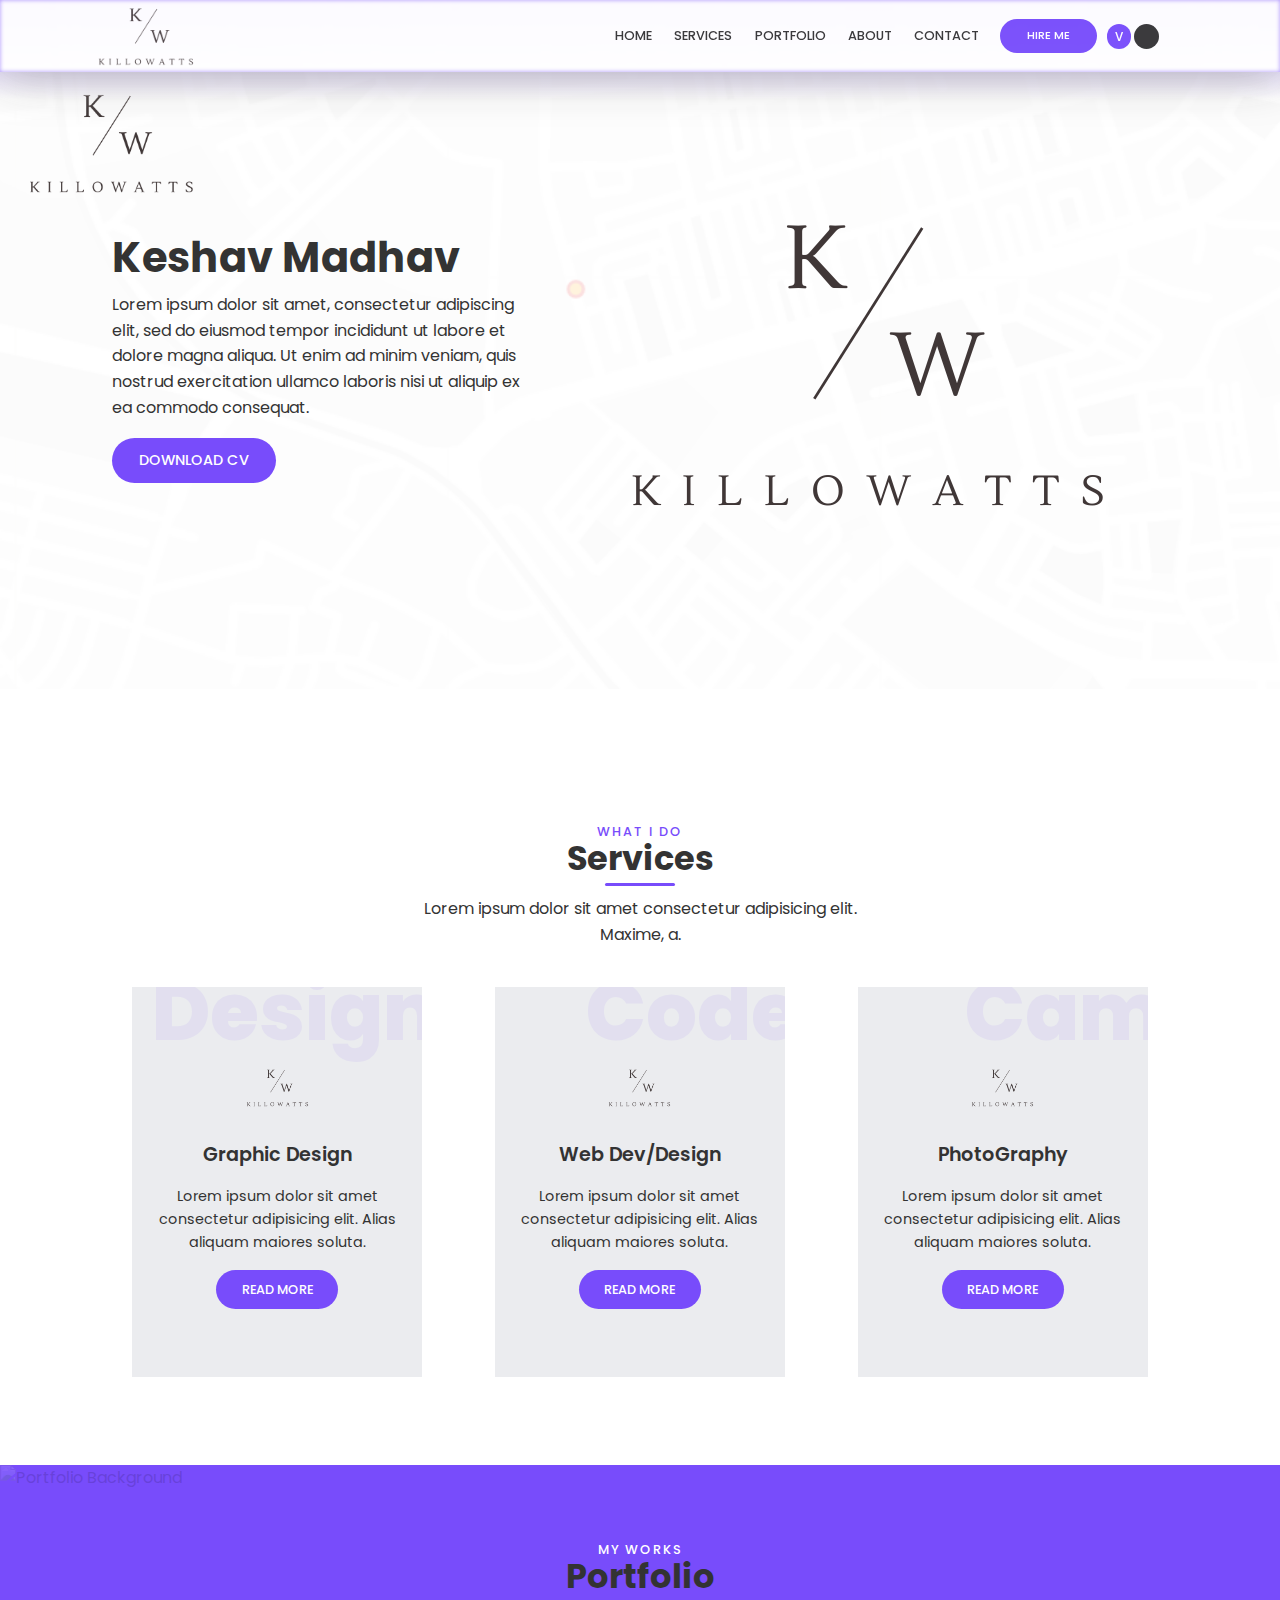
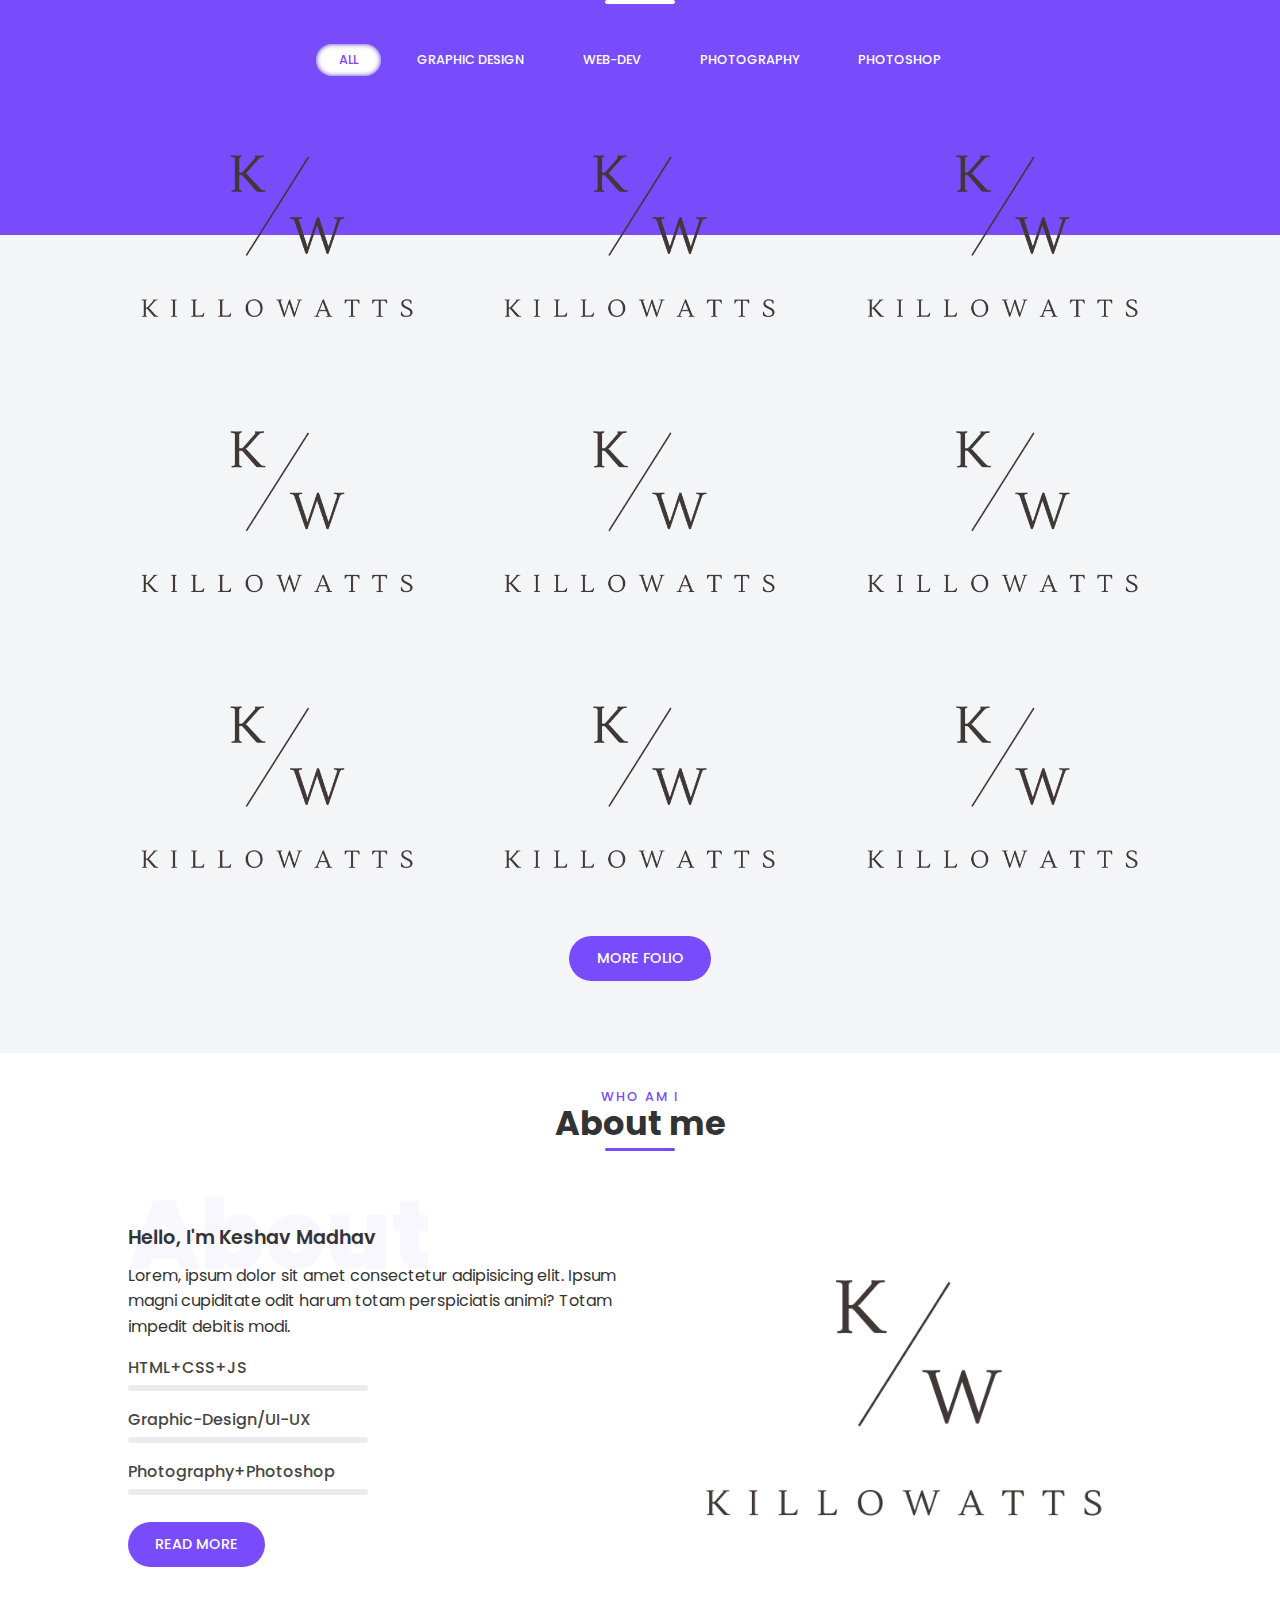
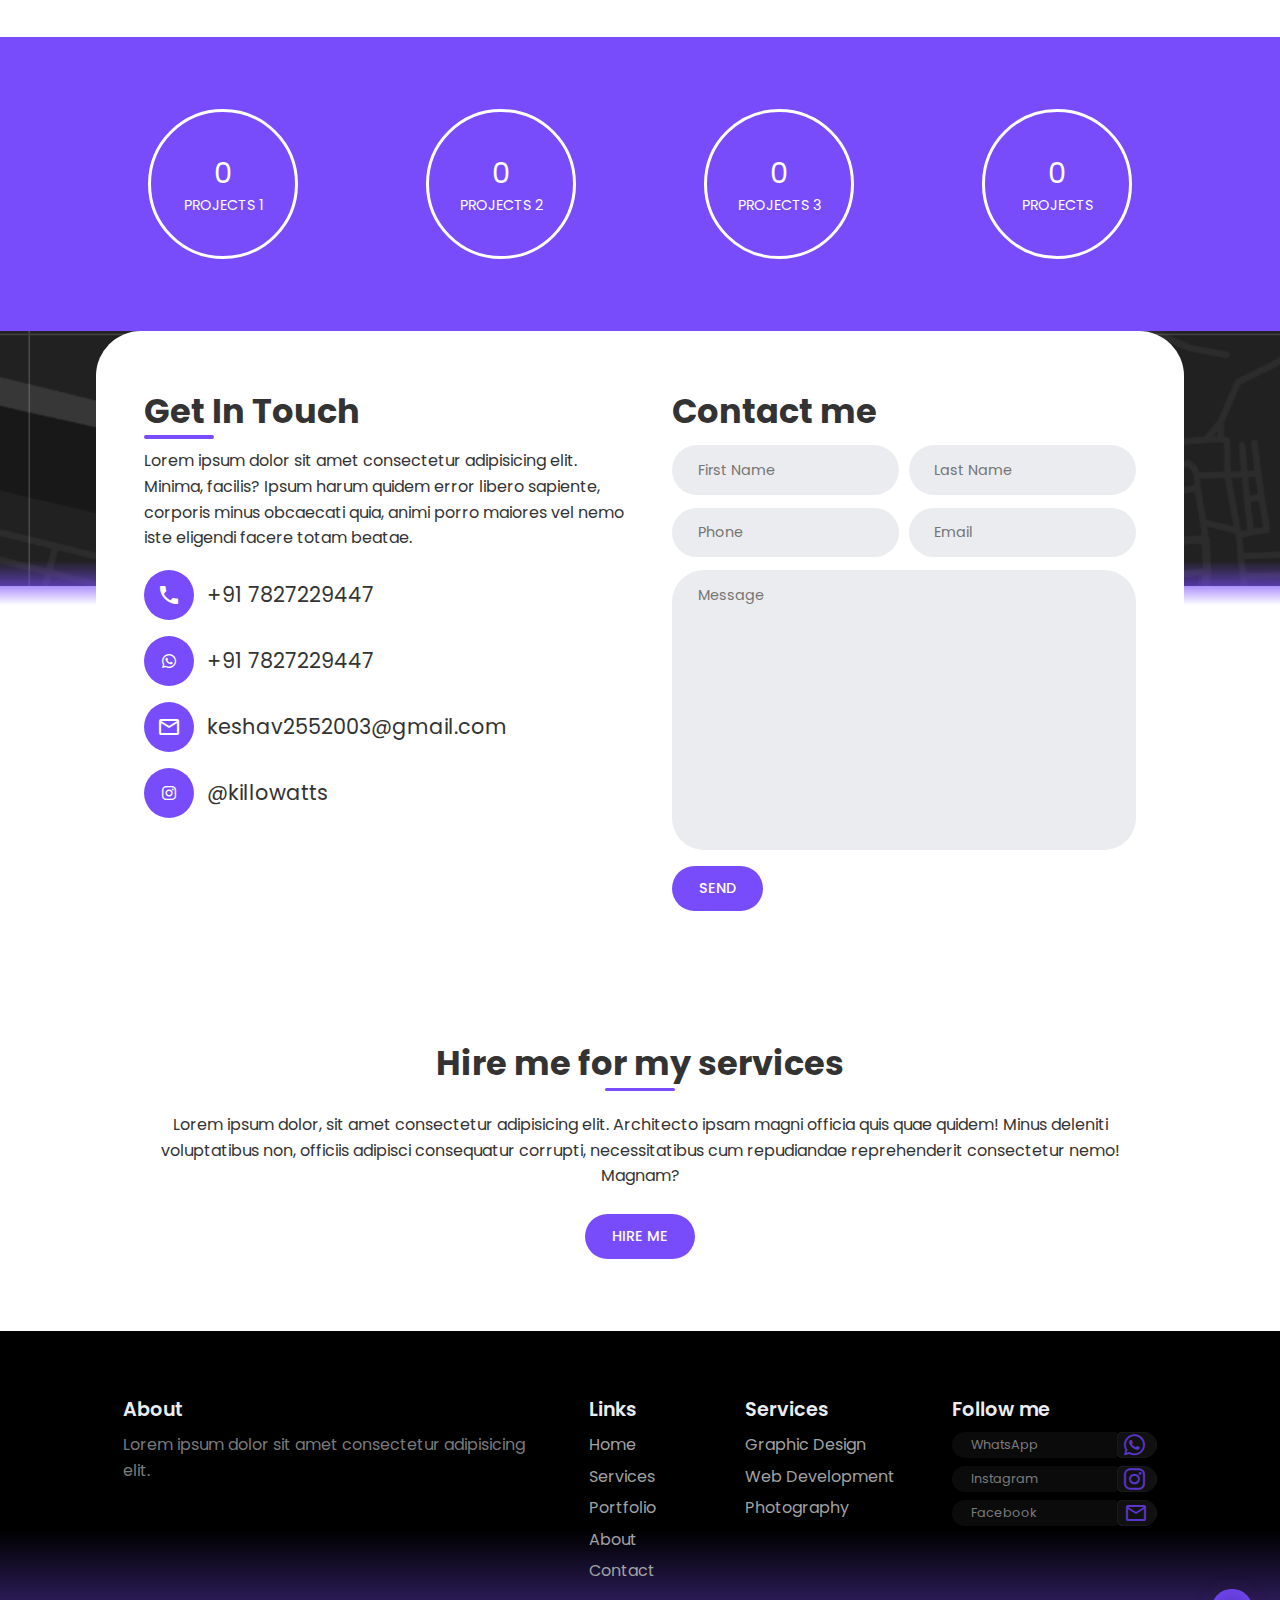
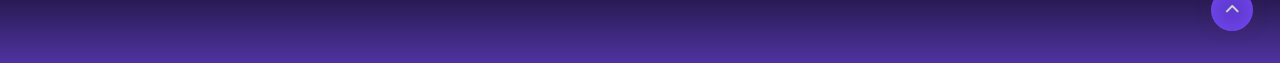
==== index.html @ f1297a1a "Initial Commit" ====
<!DOCTYPE html>
<html lang="en">

<head>
    <meta charset="UTF-8" />
    <meta name="viewport" content="width=device-width, initial-scale=1.0" />
    <title>Portfolio Website</title>
    <link rel="stylesheet" href="./CSS/style.css">
    <link rel="stylesheet" href="https://cdnjs.cloudflare.com/ajax/libs/font-awesome/6.2.0/css/all.min.css" />
    <link href="https://fonts.googleapis.com/icon?family=Material+Icons" rel="stylesheet">
</head>

<body>
    <main>

        <header>
            <nav>

                <div class="container head">
                    <div class="logo">
                        <img src="./IMG/LOGO.png" alt="Keshav Photo">
                    </div>

                    <div class="links">
                        <ul>
                            <li>
                                <a href="#Home">Home</a>
                            </li>
                            <li>
                                <a href="#Services">Services</a>
                            </li>
                            <li>
                                <a href="#Port">Portfolio</a>
                            </li>
                            <li>
                                <a href="#About">About</a>
                            </li>
                            <li>
                                <a href="#Contact">Contact</a>
                            </li>
                            <li>
                                <a href="#Hire" class="active">Hire me</a>
                            </li>
                            <li class="scrollLi">
                                <a class="active scroll">v</a>
                            </li>
                            <li class="checkLi">
                                <input type="checkbox" class="active" id="mode">
                            </li>
                        </ul>
                    </div>

                    <div class="hamburger-menu">
                        <div class="bar"></div>
                    </div>
                </div>

            </nav>
        </header>

        <section class="home" id="Home">

            <div class="overlay">
                <img src="/IMG/Map2.png" class="" alt="home Background">
            </div>

            <div class="header-content">
                <img src="./IMG/LOGO.png" alt="Initials" class="letters">
                <div class="container grid-2">
                    <div class="column-1">
                        <h1 class="header-title">Keshav Madhav</h1>
                        <p class="text">
                            Lorem ipsum dolor sit amet, consectetur adipiscing elit, sed do eiusmod tempor incididunt ut
                            labore et dolore magna aliqua. Ut enim ad minim veniam, quis nostrud exercitation ullamco
                            laboris nisi ut aliquip ex ea commodo consequat.
                        </p>
                        <a href="#" class="btn">Download CV</a>
                    </div>
                    <div class="column-2 image">
                        <img src="./IMG/LOGO.png" class="img-element">
                    </div>
                </div>
            </div>

        </section>

        <section class="services section" id="Services">
            <div class="container">

                <div class="section-header">
                    <h3 class="title" data-title="What I Do" >Services</h3>
                    <p class="text">Lorem ipsum dolor sit amet consectetur adipisicing elit. Maxime, a.</p>
                </div>

                <div class="cards">
                    <div class="card-wrap">
                        <div class="card" data-card="Design">
                            <div class="card-content">
                                <img src="./IMG/LOGO.png" alt="What i do 1" class="icon">
                                <h3 class="title-sm">Graphic Design</h3>
                                <p class="text">Lorem ipsum dolor sit amet consectetur adipisicing elit. Alias aliquam
                                    maiores soluta.</p>
                                <a href="" class="btn small">Read More</a>
                            </div>
                        </div>
                    </div>

                    <div class="card-wrap">
                        <div class="card" data-card="Code">
                            <div class="card-content">
                                <img src="./IMG/LOGO.png" alt="What i do 2" class="icon">
                                <h3 class="title-sm">Web Dev/Design</h3>
                                <p class="text">Lorem ipsum dolor sit amet consectetur adipisicing elit. Alias aliquam
                                    maiores soluta.</p>
                                <a href="" class="btn small">Read More</a>
                            </div>
                        </div>

                    </div>
                    <div class="card-wrap">
                        <div class="card" data-card="Cam">
                            <div class="card-content">
                                <img src="./IMG/LOGO.png" alt="What i do 3" class="icon">
                                <h3 class="title-sm">PhotoGraphy</h3>
                                <p class="text">Lorem ipsum dolor sit amet consectetur adipisicing elit. Alias aliquam
                                    maiores soluta.</p>
                                <a href="" class="btn small">Read More</a>
                            </div>
                        </div>
                    </div>
                </div>
            </div>
        </section>

        <section class="portfolio section" id="Port">
            <div class="background-bg">
                <div class="overlay overlay-sm">
                    <img src="" alt="Portfolio Background" class="">
                </div>
            </div>

            <div class="container">
                <div class="section-header">
                    <h3 class="title" data-title="My works">Portfolio</h3>
                </div>

                <div class="section-body">
                    <div class="filter">
                        <button class="filter-btn active" data-filter="*">All</button>
                        <button class="filter-btn" data-filter=".design">Graphic Design</button>
                        <button class="filter-btn" data-filter=".webdev">Web-Dev</button>
                        <button class="filter-btn" data-filter=".photo">Photography</button>
                        <button class="filter-btn" data-filter=".photoshop">Photoshop</button>
                    </div>

                    <div class="grid">
                        <div class="grid-item design">
                            <div class="gallery-image">
                                <img src="./IMG/LOGO.png" alt="Portfolio Image1">
                                <div class="img-overlay">
                                    <div class="plus"></div>
                                    <div class="img-description">
                                        <h3>Image1</h3>
                                        <h5>View Demo</h5>
                                    </div>
                                </div>
                            </div>
                        </div>
                        <div class="grid-item design">
                            <div class="gallery-image">
                                <img src="./IMG/LOGO.png" alt="Portfolio Image2">
                                <div class="img-overlay">
                                    <div class="plus"></div>
                                    <div class="img-description">
                                        <h3>Image2</h3>
                                        <h5>View Demo</h5>
                                    </div>
                                </div>
                            </div>
                        </div>
                        <div class="grid-item design">
                            <div class="gallery-image">
                                <img src="./IMG/LOGO.png" alt="Portfolio Image3">
                                <div class="img-overlay">
                                    <div class="plus"></div>
                                    <div class="img-description">
                                        <h3>Image3</h3>
                                        <h5>View Demo</h5>
                                    </div>
                                </div>
                            </div>
                        </div>
                        <div class="grid-item design photoshop">
                            <div class="gallery-image">
                                <img src="./IMG/LOGO.png" alt="Portfolio Image4">
                                <div class="img-overlay">
                                    <div class="plus"></div>
                                    <div class="img-description">
                                        <h3>Image4</h3>
                                        <h5>View Demo</h5>
                                    </div>
                                </div>
                            </div>
                        </div>
                        <div class="grid-item webdev">
                            <div class="gallery-image">
                                <img src="./IMG/LOGO.png" alt="Portfolio Image5">
                                <div class="img-overlay">
                                    <div class="plus"></div>
                                    <div class="img-description">
                                        <h3>Image5</h3>
                                        <h5>View Demo</h5>
                                    </div>
                                </div>
                            </div>
                        </div>
                        <div class="grid-item photo">
                            <div class="gallery-image">
                                <img src="./IMG/LOGO.png" alt="Portfolio Image6">
                                <div class="img-overlay">
                                    <div class="plus"></div>
                                    <div class="img-description">
                                        <h3>Image6</h3>
                                        <h5>View Demo</h5>
                                    </div>
                                </div>
                            </div>
                        </div>
                        <div class="grid-item photo photoshop">
                            <div class="gallery-image">
                                <img src="./IMG/LOGO.png" alt="Portfolio Image7">
                                <div class="img-overlay">
                                    <div class="plus"></div>
                                    <div class="img-description">
                                        <h3>Image7</h3>
                                        <h5>View Demo</h5>
                                    </div>
                                </div>
                            </div>
                        </div>
                        <div class="grid-item photoshop">
                            <div class="gallery-image">
                                <img src="./IMG/LOGO.png" alt="Portfolio Image8">
                                <div class="img-overlay">
                                    <div class="plus"></div>
                                    <div class="img-description">
                                        <h3>Image8</h3>
                                        <h5>View Demo</h5>
                                    </div>
                                </div>
                            </div>
                        </div>
                        <div class="grid-item photo">
                            <div class="gallery-image">
                                <img src="./IMG/LOGO.png" alt="Portfolio Image9">
                                <div class="img-overlay">
                                    <div class="plus"></div>
                                    <div class="img-description">
                                        <h3>Image9</h3>
                                        <h5>View Demo</h5>
                                    </div>
                                </div>
                            </div>
                        </div>
                    </div>
                    <div class="more-folio">
                        <a href="#" class="btn">More Folio</a>
                    </div>
                </div>
            </div>
        </section>

        <section class="about section" id="About">
            <div class="container">
                <div class="section-header">
                    <h3 class="title" data-title="Who Am I">About me</h3>
                </div>
                <div class="section-body grid-2">
                    <div class="column-1">
                        <h3 class="title-sm">Hello, I'm Keshav Madhav</h3>
                        <p class="text">
                            Lorem, ipsum dolor sit amet consectetur adipisicing elit. Ipsum magni cupiditate odit harum
                            totam perspiciatis animi? Totam impedit debitis modi.
                        </p>
                        <div class="skills">
                            <div class="skill html">
                                <h3 class="skill-title">HTML+CSS+JS</h3>
                                <div class="skill-bar">
                                    <div class="skill-progress" data-progress="73%"></div>
                                </div>
                            </div>
                            <div class="skill design">
                                <h3 class="skill-title">Graphic-Design/UI-UX</h3>
                                <div class="skill-bar">
                                    <div class="skill-progress" data-progress="48%"></div>
                                </div>
                            </div>
                            <div class="skill photo">
                                <h3 class="skill-title">Photography+Photoshop</h3>
                                <div class="skill-bar">
                                    <div class="skill-progress" data-progress="63%"></div>
                                </div>
                            </div>
                        </div>
                        <a href="#" class="btn">Read More</a>
                    </div>
                    <div class="column-2 image">
                        <img src="./IMG/LOGO.png" alt="Keshav Photo" class="">
                    </div>
                </div>
            </div>
        </section>

        <section class="records section" id="Record">
            <div class="container">
                <div class="wrap">
                    <div class="record-circle">
                        <h2 class="number" data-num="1500">0</h2>
                        <h4 class="sub-title">Projects 1</h4>
                    </div>
                </div>

                <div class="wrap">
                    <div class="record-circle">
                        <h2 class="number" data-num="100">0</h2>
                        <h4 class="sub-title">Projects 2</h4>
                    </div>
                </div>

                <div class="wrap">
                    <div class="record-circle">
                        <h2 class="number" data-num="100">0</h2>
                        <h4 class="sub-title">Projects 3</h4>
                    </div>
                </div>

                <div class="wrap">
                    <div class="record-circle">
                        <h2 class="number" data-num="100">0</h2>
                        <h4 class="sub-title">Projects </h4>
                    </div>
                </div>
            </div>
        </section>

        <section class="contact section" id="Contact">
            <div class="container">
                <div class="contact-box">
                    <div class="contact-info">
                        <h3 class="title">Get In Touch</h3>
                        <p class="text">Lorem ipsum dolor sit amet consectetur adipisicing elit. Minima, facilis? Ipsum
                            harum quidem error libero sapiente, corporis minus obcaecati quia, animi porro maiores vel
                            nemo iste eligendi facere totam beatae.</p>
                        <div class="information-wrap">

                            <div class="information">
                                <div class="contact-icon">
                                    <i class="material-icons">local_phone</i>
                                </div>
                                <p class="info-text">+91 7827229447</p>
                            </div>

                            <div class="information">
                                <div class="contact-icon">
                                    <i class="fab fa-whatsapp"></i>
                                </div>
                                <p class="info-text">+91 7827229447</p>
                            </div>

                            <div class="information">
                                <div class="contact-icon">
                                    <i class="material-icons">mail_outline</i>
                                </div>
                                <p class="info-text">keshav2552003@gmail.com</p>
                            </div>

                            <div class="information">
                                <div class="contact-icon">
                                    <i class="fab fa-instagram"></i>
                                </div>
                                <p class="info-text">@killowatts</p>
                            </div>

                        </div>
                    </div>
                    <div class="contact-form">
                        <h3 class="title">Contact me</h3>
                        <div class="row">
                            <input type="text" class="contact-input" placeholder="First Name">
                            <input type="text" class="contact-input" placeholder="Last Name">
                        </div>
                        <div class="row">
                            <input type="text" class="contact-input" placeholder="Phone">
                            <input type="email" class="contact-input" placeholder="Email">
                        </div>
                        <div class="row">
                            <textarea name="message" class="contact-input textarea" placeholder="Message"></textarea>
                        </div>
                        <a href="#" class="btn">Send</a>
                    </div>


                </div>
            </div>
        </section>

        <section class="hire section" id="Hire">
            <div class="container">
                <h3 class="title">Hire me for my services</h3>
                <p class="text">
                    Lorem ipsum dolor, sit amet consectetur adipisicing elit. Architecto ipsam magni officia quis quae
                    quidem! Minus deleniti voluptatibus non, officiis adipisci consequatur corrupti, necessitatibus cum
                    repudiandae reprehenderit consectetur nemo! Magnam?
                </p>
                <a href="#" class="btn">Hire Me</a>
            </div>
        </section>

    </main>

    <footer class="footer section">
        <div class="container">
            <div class="grid-4">
                <div class="grid-4-col footer-about">
                    <h3 class="title-sm">About</h3>
                    <p class="text">Lorem ipsum dolor sit amet consectetur adipisicing elit. </p>
                </div>

                <div class="grid-4-col footer-links">
                    <h3 class="title-sm">Links</h3>
                    <ul>
                        <li>
                            <a href="#Home">Home</a>
                        </li>
                        <li>
                            <a href="#Services">Services</a>
                        </li>
                        <li>
                            <a href="#Port">Portfolio</a>
                        </li>
                        <li>
                            <a href="#About">About</a>
                        </li>
                        <li>
                            <a href="#Contact">Contact</a>
                        </li>
                    </ul>
                </div>

                <div class="grid-4-col footer-links">
                    <h3 class="title-sm">Services</h3>
                    <ul>
                        <li>
                            <a href="#">Graphic Design</a>
                        </li>
                        <li>
                            <a href="#">Web Development</a>
                        </li>
                        <li>
                            <a href="#">Photography</a>
                        </li>
                    </ul>
                </div>

                <div class="grid-4-col footer-socials">
                    <h3 class="title-sm">Follow me</h3>
                    <div class="footer-media-wrap">
                        <a href="#" class="text footer-media">WhatsApp</a>
                        <a href="#" class="redirect">
                            <i class="fab fa-whatsapp"></i>
                        </a>
                    </div>
                    <div class="footer-media-wrap">
                        <a href="#" class="text footer-media">Instagram</a>
                        <a href="#" class="redirect">
                            <i class="fab fa-instagram"></i>
                        </a>
                    </div>
                    <div class="footer-media-wrap">
                        <a href="#" class="text footer-media">Facebook</a>
                        <a href="#" class="redirect">
                            <i class="material-icons">mail_outline</i>
                        </a>
                    </div>
                </div>

            </div>
        </div>
        
        <div class="grid-4-col back-btn-wrap">
            <a href="#" class="back-btn">
                <i class="fas fa-chevron-up"></i>
            </a>
        </div>
    </footer>

    <script src="https://cdnjs.cloudflare.com/ajax/libs/jquery/3.6.1/jquery.min.js"></script>
    <script src="./JS/isotope.pkgd.min.js"></script>
    <script src="./JS/app.js"></script>
</body>

</html>
---- CSS/style.css ----
@import url('https://fonts.googleapis.com/css2?family=Poppins:wght@100;200;300;400;500;600;700;800;900&display=swap');

body{
    --light-three:#ebecef;
    --dark-one: #333;
    --dark-two:#7a7a7a;
    --main-color: #784cfb;/*  #784cfb   #0d8076   #39FF14   #7c0fc0   #8d173e*/
    --dark-main: #5a36c6;/*  #5a36c6   #0a665e*/
    --light-one: #fff;
    --light-tw0:#f3f5f7;
    --shadow:rgba(163, 162, 163, 0.95);
    --highlight:rgba(225, 223, 223, 0.5);
    --header:rgba(243, 238, 246, 0.95);
    --Gallery:rgba(120,76,251,0.7);/*  rgba(120,76,251,0.7)   #0d80769d*/
    --underglow:rgba(120,76,251,0.62);/*rgba(120,76,251,0.62)    #0d807662*/
}

body.Dark{
    --light-three:#0b0b0b;
    --dark-one: rgb(230, 230, 230);
    --dark-two:#d3d3d3;
    --light-one: rgb(18, 18, 18);
    --light-tw0:#151719;
    --shadow:rgba(65, 65, 65, 0.95);
    --highlight:rgba(102, 102, 102, 0.5);
    --header: #151719;
}

*,
*::before,
*::after{
    margin: 0;
    padding: 0;
    box-sizing: border-box;
}

body, 
button,
input,
textarea{
    font-family: 'poppins', sans-serif;
}

body{
    background-color: var(--light-one);
}

/*scroll bar*/
::-webkit-scrollbar{
    width: 15px;
}
::-webkit-scrollbar-thumb{
    background: var(--main-color);
    border-radius: 5px;
    box-shadow: inset 0px 0px 7px var(--dark-main);
    
}
::-webkit-scrollbar-thumb:hover{
    background: var(--dark-main);
    box-shadow: inset 0px 0px 7px var(--main-color);
}
::-webkit-scrollbar-track{
    box-shadow: inset 0px 0px 5px var(--shadow);
    background:var(--light-one);
    border-left: 2px solid transparent;
    border-right:  2px solid transparent;
    background-clip: content-box;
}
::-webkit-scrollbar-track:hover{
    box-shadow: inset 0px 0px 5px var(--dark-main);
}

/*End scroll bar*/

a{
    text-decoration: none;

}

ul{
    list-style: none;

}

img{
    width: 100%;

}

.container{
    position: relative;
    z-index: 5;
    max-width: 92rem;
    margin: 0 auto ;
    padding: 0rem 6rem;
}

.stop-scrolling{
    height: 100%;
    overflow: hidden;
}

/*dark light switch*/
.checkLi{
    padding-top: 7px;
    padding-left: 3px;
}

input[type="checkbox"]{
    appearance: none;
    position: relative;
    width: 50px;
    height: 25px;
    border-radius: 50px;
    outline: none;
    background-image: url(https://i.postimg.cc/857jHw2q/Screenshot-2020-04-16-at-1-07-06-PM.png);
    background-size: cover;
    animation: color-rotate 1s;
    animation-iteration-count: infinite;
    animation-direction: alternate;
}

input[type="checkbox"]:hover{
    box-shadow:  1px 1px 30px var(--main-color);
    cursor: pointer;
}

input[type="checkbox"]::before{
    content: "";
    position: absolute;
    top: 0;
    left: 0;
    height: 25px;
    width: 25px;
    background-color: var(--dark-one);
    border-radius: 50px;
}

input[type="checkbox"]:checked:before{
    transform: translate(100%);
}

input[type="checkbox"]:checked{
    background-image: url(https://i.postimg.cc/Hn0nstVK/Screenshot-2020-04-16-at-1-07-19-PM.png);
}

/* End dark light switch*/

.grid-2{
    display: grid;
    grid-template-columns: repeat(2, 1fr);
    align-items: center;
    justify-content: center;
}

.text{
    font-size: 1.25rem;
    line-height: 1.6;
    color: var(--dark-one);
}

.column-1{
    margin-right: 1.5rem;
}

.column-2{
    margin-left: 1.5rem;
}

.image{
    position: relative;
    display: flex;
    align-items: center;
    justify-content: center;
}

header{
    width: 100%;
    background-color: var(--light-one);
    opacity: 0.95;
    overflow: hidden;
    position: fixed;
    z-index: 100;
    box-shadow: 0px 0px 50px var(--shadow);
}

header:hover{
    box-shadow: 0px 0px 4px var(--underglow) inset, 0px 0px 50px var(--shadow);;
}

nav{
    width: 100%;
    position: relative;
    z-index: 50;
}

nav .container{
    display: flex;
    justify-content: space-between;
    height: 6rem;
    align-items: center;

}

.logo{
    width: 120px;
    align-items: center;
    display: flex;
    position: relative;
}

.links ul{
    display: flex;
    border-radius: 2rem;
    justify-content: center;
    align-items: center;
}

.links a{
    display: inline-block;
    padding: 0.9rem 1.2rem;
    color: var(--dark-one);
    font-size: 1.05rem;
    text-transform: uppercase;
    font-weight: 500;
    line-height: 1;
}

.links a.active{
    background-color: var(--main-color);
    color: var(--light-one);
    border-radius: 2rem;
    font-size: 1rem;
    padding: 0.9rem 2.1rem;
    margin-left: 1rem;
}

.links a:hover{
    color: var(--main-color);
    box-shadow: 0px 70px 20px var(--main-color),0px -70px 20px var(--main-color);
    border-radius: 2rem;
    background-color: var(--light-one);
}


@keyframes color-rotate{
    from {
        filter: hue-rotate(0deg);
    }
    to{
        filter: hue-rotate(360deg);
    }
}
.links a.active:hover{
    color: var(--light-one);
    background-color: var(--main-color);
    box-shadow: 1px 1px 100px var(--dark-one) inset, 1px 1px 50px var(--main-color);
}

.links a.active.scroll{
    font-size: 12px;
    padding: 0.4rem 0.5rem;
}

.links a.active.scroll:hover{
    cursor: pointer;
    box-shadow: 0px 0px 100px var(--dark-one) inset, 0px 0px 10px var(--main-color);
}

.hamburger-menu{
    width: 2.7rem;
    height: 3rem;
    z-index: 100;
    position: relative;
    display: none;
    align-items: center;
    justify-content: flex-end;
}

.hamburger-menu .bar{
    position: relative;
    width: 1.5rem;
    height: 3px;
    border-radius: 3px;
    background-color: var(--dark-one);
    transition: 1s;
}

.bar::before,
.bar::after{
    content: "";
    position: absolute;
    width: 1.5rem;
    height: 3px;
    border-radius: 3px;
    background-color: var(--dark-one);
    transition: 0.7s;
}

.bar::before{
    transform: translateY(-9px);
}

.bar::after{
    transform: translateY(9px);
}

nav.open .hamburger-menu .bar{
    background-color: transparent;
    transform: rotate(360deg);
}

nav.open .hamburger-menu .bar:before{
    transform: translateY(0) rotate(45deg);
    background-color: var(--dark-two);
}

nav.open .hamburger-menu .bar:after{
    transform: translateY(0) rotate(-45deg);
    background-color: var(--dark-two);
}

nav.open .links{
    transform: translateX(0);
}

.header-content .container.grid-2{
    grid-template-columns: 2.5fr 3.5fr;
    min-height: calc(100vh-6rem);
    padding-bottom: 2.5rem;
    padding: 7rem ;
    text-align: left;
}
.header-content{
    background-image: linear-gradient(var(--underglow), var(--light-one) 14%)
}

.header-title{
    font-size: 3.8rem;
    line-height: 0.8;
    color: var(--dark-one);

}

.header-content .text{
    margin: 2.15rem 0;
}

.btn{
    display: inline-block;
    padding: 0.85rem 2rem;
    background-color: var(--main-color);
    color: var(--light-one);
    border-radius: 2rem;
    font-size: 1.05rem;
    text-transform: uppercase;
    font-weight: 500;
    transition: 0.3s;
}

.btn:hover{
    background-color: var(--main-color);
    box-shadow: 0px 0px 100px var(--dark-main) inset, 0px 0px 10px var(--main-color);
}

.section{
    padding: 7rem 0;
    overflow: hidden;
}

.services.section{
    padding-top: 0;
}

.section-header{
    text-align: center;
    margin-bottom: 1.5rem;

}

.title{
    position: relative;
    display: inline-block;
    padding-bottom:1rem ;
    line-height: 1;
    font-size: 2.8rem;
    margin-bottom: 0.6rem;
    color: var(--dark-one);
}

.title:before{
    content: attr(data-title);
    display: block;
    margin: 0.4rem;
    color: var(--main-color);
    font-size: 1.15rem;
    font-weight: 500;
    text-transform: uppercase;
    letter-spacing: 3px;
}

.title:after{
    content: "";
    position: absolute;
    width: 90px;
    height: 5px;
    border-radius: 5px;
    background-color: var(--main-color);
    bottom: 0;
    left: 50%;
    transform: translateX(-50%);
}

.section-header .text{
    max-width: 600px;
    margin: 0 auto;
}

.title-sm{
    color: var(--dark-one);
    font-weight: 600;
    font-size: 1.6rem;
}

.btn.small{
    padding: 0.7rem 1.8rem;
    font-size: 1rem;
}

/*header*/

.header-content .image .img-element{
    max-width: 750px;
}

.overlay{
    position: absolute;
    width: 100%;
    height: 100%;
    overflow: hidden;
    top: 0;
    left:0;
}

.letters{
    position: absolute;
    width: 13.5%;
    top: 3.5rem;
    left: 25px;
    opacity: 1;
}

.overlay{
    width: 100%;
    opacity: 0.13;
    position: absolute;
}

html{
    scroll-behavior: smooth;
}

/*Services*/

.services.section{
    padding-top: 7rem;
}

.cards{
    display: flex;
    justify-content: space-around;
    flex-wrap: wrap;
    width: 100%;
}

.card-wrap{
    margin: 1.7rem 0.8rem;
}

.card{
    position: relative;
    width: 100%;
    max-width: 390px;
    min-height: 520px;
    background-color: var(--light-three);
    display: flex;
    align-items: center;
    justify-content: center;
    text-align: center;
    padding: 3rem 2rem;
    overflow: hidden;
    transition: 0.3s;
}

.card:before{
    content: attr(data-card);
    position: absolute;
    top: -15px;
    right: -15px;
    font-size: 6rem;
    font-weight: 800;
    line-height: 1;
    color: var(--main-color);
    opacity: 0.075;
}

.card:after{
    content: "";
    position: absolute;
    width: 100%;
    height: 0px;
    bottom: 0;
    left: 0;
    background-color: var(--main-color);
    transition: 0.3s;
}

.card-wrap:hover .card{
    transform: translateY(-15px);
    box-shadow: 0 12px 10px -4px var(--shadow);
}

.card-wrap:hover .card:after{
height: 8PX;
}

.icon{
    width: 90px;
    margin-bottom: 1.7rem;
}


.card.title-sm{
    line-height: 0.8;
}

.card.text{
    font-size: 1.15rem;
    margin: 1.8rem 0;
}

/*Portfolio*/

.portfolio{
    position: relative;
    width: 100%;
    background-color: var(--light-tw0);
}

.background-bg{
    position: absolute;
    width: 100%;
    height: 520px;
    top: 0;
    left: 0;
    background-color: var(--main-color);
}

.portfolio .title{
    color: var(--dark-one);
}
.portfolio .title:before{
    color: var(--light-one);
}

.portfolio .title:after{
    background-color: var(--light-one);
}

.filter{
    width: 100%;
    display: flex;
    align-items: center;
    justify-content: center;
    flex-wrap: wrap;
    
}

.filter-btn{
    border: none;
    outline: none;
    background-color: transparent;
    margin: 0.45rem 0.4rem;
    padding: 0.85rem 1.8rem;
    color: var(--light-one);
    text-transform: uppercase;
    font-weight: 500;
    font-size: 1.1rem;
    cursor: pointer;
    line-height: 1;
    border-radius: 2rem;
    transition: 0.3s
}

.filter-btn:not(.active):hover{
    background: radial-gradient(var(--dark-main),var(--main-color));
}


.filter-btn.active{
    background-color: var(--light-one);
    color: var(--main-color);
    box-shadow: 0px 0px 5px var(--dark-main) inset;
}

.grid{
    width: 100%;
    margin: 1.5rem 0;
}

.grid-item{
    width: 33.33%;
    padding: 1rem 1.2rem;
    display: flex;
    justify-content: center;
}


.gallery-image{
    position: relative;
    overflow: hidden;
    border-radius: 16px;
    height: 330px;
    width: 100%;
    cursor: pointer;
}

.gallery-image img{
    position: absolute;
    height: 115%;
    width: initial;
    top: 50%;
    left: 50%;
    transform: translate(-50%, -50%);
    transform-origin: center;
    transition: 0.5s;
}

.gallery-image .img-overlay{
    position: absolute;
    width: 100%;
    height: 100%;
    top: 0;
    left: 0;
    z-index: 2;
    color: var(--light-one);
    background-color: var(--Gallery);
    display: flex;
    flex-direction: column;
    align-items: center;
    justify-content: flex-end;
    padding: 2rem 3.2rem;
    opacity: 0;
    transition: 0.5s;
}



.img-overlay.plus{
    position: relative;
    margin: auto 0;
}

.plus:before,
.plus:after{
    content: "";
    position: absolute;
    width: 4.5rem;
    height: 3px;
    top: 50%;
    left: 50%;
    transform: translate(-50%,-50%);
    background-color: var(--light-one);
    border-radius: 3px;
}

.plus:after{
    transform: translate(-50%,-50%) rotate(-90deg);
}

img-description{
    width: 100%;
}

.img-overlay h3{
    font-weight: 600;
    text-transform: uppercase;
    font-size: 1.5rem;
}

.img-overlay h5{
    font-size: 1.15rem;
    font-weight: 300;
}

.gallery-image:hover .img-overlay{
    opacity: 1;
}

.gallery-image:hover img{
    transform: translate(-50%,-50%) scale(1.1);
}

.more-folio{
    display: flex;
    justify-content: center;
}

/*About*/

.about{
    overflow: hidden;

}

.about img{
    max-width: 600px;
}

.about .text{
    margin-top: 1rem;
}

.skills{
    margin: 1.5rem 0 2.5rem 0;
}

.skill{
    margin: 1rem 0;
}

.skill-title{
    color: var(--dark-one);
    opacity: 0.9;
    font-weight: 500;
    margin-bottom: 0.3rem;
}

.skill-bar {
    width: 70%;
    height: 8px;
    border-radius: 4px;
    background-color: var(--light-three);
    position: relative;
    overflow: hidden;
}

.skill-progress {
    position: absolute;
    height: 100%;
    width: 0%;
    top: 0;
    left: 0;
    background-color: var(--main-color);
    transition: 2s;
}

.about .column-1 {
    position: relative;
}

.about .column-1:before {
    content: "About";
    position: absolute;
    font-size: 8rem;
    font-weight: 800;
    color: var(--main-color);
    opacity: 0.04;
    top: 20px;
    left: 0;
    line-height: 0;
}

.about.section{
    padding: 2rem;
}
/*record*/

.records{
    position: relative;
    background-color: var(--main-color);
    padding: 5.2rem 0;
}

@keyframes leftIn {
    50% {background: var(--main-color); left: 0px; top: 0px;}
    100% {background: var(--main-color); left: -1600px; top: 0px;}
}

@keyframes rightIn {
    50% {background: var(--main-color); left: 0px; top: 0px;}
    100% {background: var(--main-color); left: 1600px; top: 0px;}
}

.records .container{
    display: grid;
    grid-template-columns: repeat(4,1fr);
    align-items: center;
    justify-content: center;
    text-align: center;
    grid-row: 2rem;
    grid-column-gap: 1.5rem;
}

.records .container {
    animation: leftIn 5s 1;
    animation-direction: reverse;
}

.record-circle{
    width: 180px;
    height: 180px;
    border-radius: 50%;
    margin: 0 auto;
    border: 4px solid var(--light-one);
    display: flex;
    flex-direction: column;
    justify-content: center;
    color: var(--light-one);
}

.record-circle:hover{
    background-color: var(--light-one);
    color: var(--dark-one);
    box-shadow: 0 0 0 15px rgb(255,255,255,0.5);
}

.number{
    font-weight: 400;
    font-size: 2.35rem;
}

.sub-title{
    font-weight: 400;
    font-size: 1.12rem;
    text-transform: uppercase;
}

/*Contact*/

.contact{
    position: relative;
    width: 100%;
    padding: 13.5rem 0 8.5rem;
}

.contact:before, .contact:after{
    content: "";
    position: absolute;
    width: 100%;
    z-index: -1;
    left: 0;
}

.contact:before{
    top: 0;
    height: 40%;
    background: url("/IMG/map4.png") center center/cover;
    background-image: linear-gradient(rgba(255, 255, 255, 0)90%, var(--underglow)),url("/IMG/map4.png");
}

.contact:after{
    top: 40%;
    height: 60%;
    background-image: linear-gradient(var(--underglow),rgba(255, 255, 255, 0)5%),url("/IMG/map2.png");
}

.contact-box{
    width: 100%;
    background-color: var(--light-one);
    border-radius: 45px;
    padding: 5.5rem 4.5rem;
    display: grid;
    grid-template-columns: repeat(2,1fr);

}

.contact-info{
    padding-right: 2rem;
} 

.contact-form{
    padding-left: 2rem;
}

.contact-info .title:after{
    left: 0;
    transform: initial
}

.information-wrap{
    margin-top: 2rem;
}

.information{
    display: flex;
    align-items: center;
}

.information:not(:last-child){
    margin-bottom: 1rem;
}

.contact-icon{
    min-width: 67px;
    height: 67px;
    display: inline-block;
    border-radius: 50%;
    background-color: var(--main-color);
    color: var(--light-one);
    text-align: center;
    font-size: 2rem;
    margin-right: 1rem;
}

.contact-icon i{
    line-height: 67px;
}

.info-text{
    font-size: 1.3rem;
    display: inline-block;
    color: var(--dark-one);
}

.information:hover .contact-icon{
    box-shadow: 0px 0px 2px var(--dark-main);
}

.contact-form .title:after{
    display: none;
}

.contact-form .title{
    margin:0;
}

.contact-form .row{
    width: 100%;
    display: grid;
    grid-template-columns: repeat(auto-fit,minmax(130px,1fr));
    grid-column-gap: 0.6rem;
}

.contact-input{
    padding: 1.2rem 2.1rem;
    margin: 0.6rem 0;
    border: none;
    outline: none;
    background: var(--light-three);
    border-radius: 4rem;
    font-weight: 600;
    font-size: 1.25rem;
    transition: 0.3s;
}

.contact-input::placeholder{
    font-weight: 400;
}

.contact-input.textarea{
    resize: none;
    min-height: 280px;
    border-radius: 2rem;
}

.contact-input:hover{
    box-shadow: 0px 0px 100px var(--highlight) inset, 0px 0px 0px 2px var(--highlight);
}

.contact-input:focus{
    box-shadow: 0px 0px 100px var(--shadow) inset;
}

.contact-form .btn{
    margin-top: 0.6rem;

}
/*End Contact*/


/*Hire me*/
.hire{
    padding: 12rem 0;
}

.hire .container{
    text-align: center;
}

.hire .title{
    margin-bottom: 1.3rem;
}

.hire .text{
    max-width: 1000px;
    margin: 0 auto 1.6rem auto;
}


/*End Hire me*/

/* Footer */

footer{
    background-image: linear-gradient(black 60%,var(--underglow));
    background-color: #0b0b0b;
    padding: 6rem 0;
}

.footer.section {
    padding-top: 4rem;
    padding-bottom: 2rem;
}

.footer .grid-4{
    display: grid;
    grid-template-columns: 4.5fr 1.5fr 2fr 2.5fr;
}

.grid-4-col{
    padding: 0 1.7rem;
}

.footer .title-sm{
    color: #ebecef;
    margin-bottom: 0.9rem;
}

.footer .text{
    color: #7a7a7a;
}

.footer-links a{
    color: #a2a2a2;
    font-size: 1.25rem;
    display: inline-block;
    margin-bottom: 0.4rem;
    transition: 0.3s;

}

.footer-links a:hover{
    color: var(--main-color);
}

.footer-media-wrap{
    display: grid;
    grid-template-columns: auto 40px ;
    width: 100%;
    height: 30px;
    border-radius: 15px;
    overflow: hidden;
    margin-top: 0.4rem;
}

.footer-media{
    display: flex;
    align-items: center;
    padding-left: 10px;
    padding-right: 20px;
    background-color:#0b0b0b;
}

.footer-media:hover{
    color: var(--main-color);
}

.redirect{
    color: var(--dark-main);
    background-color: #121111;
    border-radius: 5px;
    display: flex;
    align-items: center;
    padding-left: 7px;
    font-size: 1.5rem;
    transition: 0.3s;
    box-shadow: 0px 0px 2px var(--dark-one) inset;
}

.redirect:hover{
    background-color: #0b0b0b;
}

.redirect:focus{
    box-shadow: 0px 0px 5px var(--dark-one) inset;
}

.back-btn-wrap{
    position: relative;
    display: flex;
    align-items:flex-end;
    justify-content: flex-end;
}

.back-btn{
    display: flex;
    align-items:center;
    justify-content: center;
    color: #d3d3d3;
    width: 55px;
    height: 55px;
    background-color: var(--dark-main);
    border-radius: 50%;
    font-size: 1.2rem;
    box-shadow: 0px 0px 20px rgba(72, 47, 47, 0.15), 0px 0px 25px var(--main-color) inset;
    transition: 0.3s;
    position: relative;
    z-index: 2;
}

.back-btn:hover{
    background-color: var(--main-color);
}

.back-btn-wrap::before{
    content: "";
    position: absolute;
    width: 60px;
    height: 60px;
    background-color: #fff;
    z-index: 1;
    top: 50%;
    transform: translate(4%,-50%) scale(0.7);
    border-radius: 50%;
    opacity: 0.08;
    animation: Scale 1.2s ease-out infinite 1s;
}

@keyframes Scale {
    0%{
        transform: translate(4%,-50%) scale(1);
        opacity: 0.15;
    }
    100%{
        transform: translate(4%,-50%) scale(1.6);
        opacity: 0;
    }
}
/* End Footer */


@media (max-width:1280px){
    .text{
        font-size:1rem;
    }

    .title{
        font-size: 2.1rem;
        padding-bottom: 0.65rem;
    }

    .title:before{
        margin-bottom: 0.2rem;
        font-size: 0.8rem;
        letter-spacing: 2px;
    }

    .title:after{
        height: 3.5px;
        width: 70px;
    }

    .title-sm{
        font-size: 1.2rem;
    }

    .btn{
        padding: 0.75rem 1.7rem;
        font-size: 0.9rem;
    }
    .btn.small{
        padding: 0.65rem 1.6rem;
        font-size: 0.8rem;
    }

    .section-header .text{
        max-width: 500px;
    }
    
    .section{
        padding: 4.5rem 0;
    }

    .column-1{
        margin-right: 1rem;
    }
    .column-2{
        margin-left: 1rem;
    }

    .header-content .image .img-element{
        max-width: 500px;
    }

    nav .container{
        height: 4.5rem;
    }

    .header-content .container.grid-2{
        min-height: calc(100vh-4.5rem);
        padding-bottom: 6rem;
    }

    .logo{
        min-width: 75px;
        padding-right: 20px;
    }

    .links a{
        font-size: 0.8rem;
        padding: 0.65rem 0.7rem;
    }

    .links a.active{
        font-size: 0.7rem;
        padding: 0.7rem 1.7rem;
        margin-left: 0.6rem;
    }

    .links a:hover{
        box-shadow: 0px 57px 20px var(--main-color),0px -57px 20px var(--main-color);
    }

    .header-title{
        font-size: 2.6rem;
    }

    .header-content .text{
        margin: 1.1rem 0;
    }

    .card{
        min-height: 390px;
        max-width: 290px;
        padding: 2.2rem 1.5rem;
    }

    .icon{
        width:65px;
        margin-bottom: 0.8rem;
    }

    .card .text{
        font-size: 0.9rem;
        margin: 1rem 0;
    }

    .card:before{
        font-size: 5rem;
    }

    .card-wrap{
        margin: 1rem 0.6rem;
    }

    .grid{
        margin: 0.8rem 0;
    }

    .grid-item{
        padding: 0.8rem;
    }

    .gallery-image{
        height: 250px;
        max-width: 325px;
    }

    .gallery-image .img-overlay{
        padding: 1.4rem 2rem;
    }

    .plus:before
    .plus:after{
        width: 2rem;
    }

    .img-overlay h3{
        font-size: 1.1rem;
    }
    .img-overlay h5{
        font-size: 0.8rem;
    }

    .background-bg{
        height: 370px;
    }

    .filter-btn{
        padding: 0.6rem 1.45rem;
        font-size: 0.8rem;
    }

    .about img{
        max-width: 420px;
    }

    .about .text{
        margin-top: 0.7rem;
    }

    .skills{
        margin: 0.9rem 0 1.7rem;
    }

    .skill-title{
        font-size: 1rem;
    }

    .skill-bar{
        height: 6px;
        width: 240px;
    }

    .about .column-1:before{
        font-size: 6rem;
        top: 13px;
    }

    .record-circle{
        width: 150px;
        height: 150px;
        border-width: 3px;
    }

    .record-circle .number{
        font-size: 1.8rem;
    }

    .record-circle .sub-title{
        font-size: 0.9rem;
    }

    .contact{
        padding: 9rem 0 6rem 0;
    }

    .contact.section{
        padding: 0rem;
    }

    .contact-info{
        padding-right: 1rem;
    }

    .contact-box{
        padding: 3.6rem 3rem;
    }

    .information-wrap{
        margin-top: 1.2rem;
    }

    .contact-icon{
        min-width: 50px;
        height: 50px;
        font-size: 1rem;
        margin-right: 0.8rem;
    }

    .contact-icon i{
        line-height: 50px;
    }

    .info-text{
        font-size: 1.05re;
    }

    .contact-input{
        font-size: 0.9rem;
        padding: 0.9rem 1.6rem;
        margin: 0.4rem 0;
    }

    .hireme{
        padding: 8rem 0;
    }

    .footer{
        padding: 4rem 0;
    }

    .footer-links a{
        font-size: 1rem;
    }

    .footer .title-sm{
        margin-bottom: 0.5rem;
    }

    .footer-media-wrap{
        height: 26px;
        margin-top: 0.5rem;
    }

    .footer-media{
        font-size: 0.8rem;
        padding: 0 1.2rem;
    }

    .back-btn-wrap{
        margin-left: 1.05rem;
    }

    .back-btn{
        width: 42px;
        height: 42px;
        font-size: .9rem
    }

    .back-btn-wrap::before{
        width: 45px;
        height: 45px;
    }
}

@media (max-width: 850px) {
    .grid-2{
        grid-template-columns: 1fr !important;
    }

    .column-1{
        margin-right: 0;
        margin-bottom: 1rem;
    }
    .column-1{
        margin-left: 0;
        margin-bottom: 1rem;
    }

    .hamburger-menu{
        display: flex;
    }

    .header-title{
        margin-top: 2rem;
        font-size: 2.3rem;
    }

    .header-content .image{
        max-width: 380px;
        margin: 0 auto;
    }

    header .column-1{
        max-width: 550px;
        margin: 0 auto;
    }

    .links{
        position: fixed;
        width: 100%;
        height: 100vh;
        top: 0;
        right: 0;
        background-color: var(--light-tw0);
        display: flex;
        flex-direction: column;
        align-items: center;
        justify-content: center;
        text-align: center;
        transform: translateX(100%);
        transition: 0.5s;
    }

    .links ul{
        flex-direction: column;
    }

    .links a{
        color: var(--dark-one);
        font-size: large;
    }

    .links a.active{
        margin-left: 0;
        margin: 0.5rem 0;
        font-size: large;
    }

    .links a:hover{
        box-shadow: 20px 0px 50px var(--main-color), 0px 0px 50px var(--main-color);
    }

    .header-content .container.grid-2{
        min-height:80vh;
    }

    .grid-item{
        width: 50%;
    }

    .gallery-image{
        height: 210px;
        max-width: 270px;
    }

    .background-bg{
        height: 340px;
    }

    .skill-bar{
        width: 80%;
    }

    .about .column-1::before{
        font-size: 5rem;
    }

    .records .container{
        grid-template-columns: repeat(2,1fr);
    }

    .container{
        padding: 2rem 2rem;
    }

    .records .wrap{
        padding-top: 2rem;
    }

    .contact-box{
        grid-template-columns: 1fr;
        padding: 3.2rem 2.7rem;
    }

    .contact-info{
        padding-right: 0;
        padding-bottom: 1rem;
    }

    .contact-form{
        padding-left: 0;
        padding-top: 1rem;
    }

    .information-wrap{
        margin-top: 0.7rem;
    }

    .information:not(:last-child){
        margin-bottom: 0.8rem;
    }

    .contact-input.textarea{
        min-height: 220px;
    }

    .contact::before{
        height: 25%;
    }

    .contact:after{
        height: 75%;
        top: 25%;
    }

    .footer .grid-4{
        grid-template-columns: repeat(2, 1fr);
        max-width: 500px;
        margin: 0 auto;
        text-align: center;
    }

    .footer-about{
        grid-column: 1/3;
        padding-bottom: 2rem;
    }

    .footer-socials{
        padding-top: 1rem;
        grid-column: 1/3;
    }

    .footer-media-wrap{
        grid-template-columns: auto 100px;
        height: 2.3rem;
    }

    .redirect{
        padding-left: 40px;
    }
}

@media (max-width:600px){
    .grid-item{
        width: 100%;
    }
}

@media (max-width:560px) {
    .container{
        padding: 0 2rem;
    }

    .title{
        font-size: 1.8rem;
    }

    .text{
        font-size: 0.92rem;
    }

    .records .container{
        grid-template-columns:  1fr;
    }

    .contact{
        padding: 8rem 0 5rem 0;
    }

}
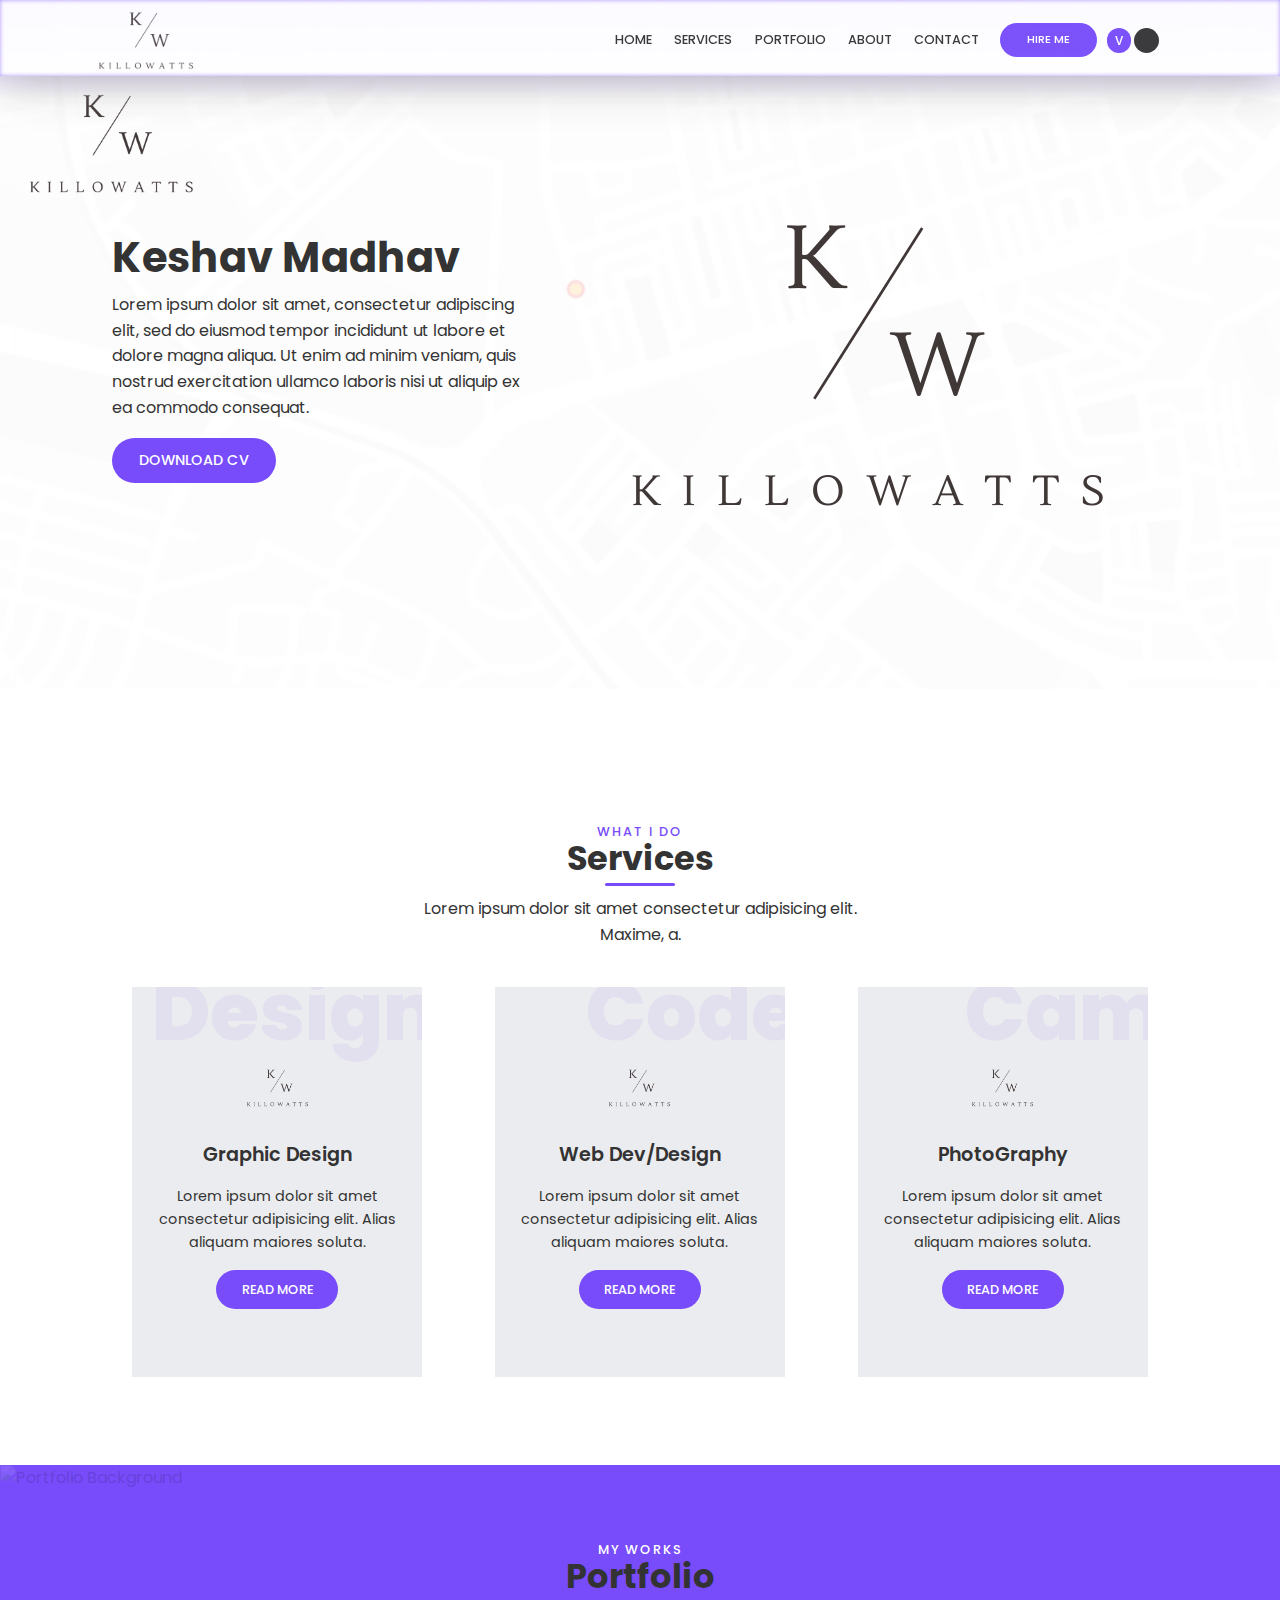
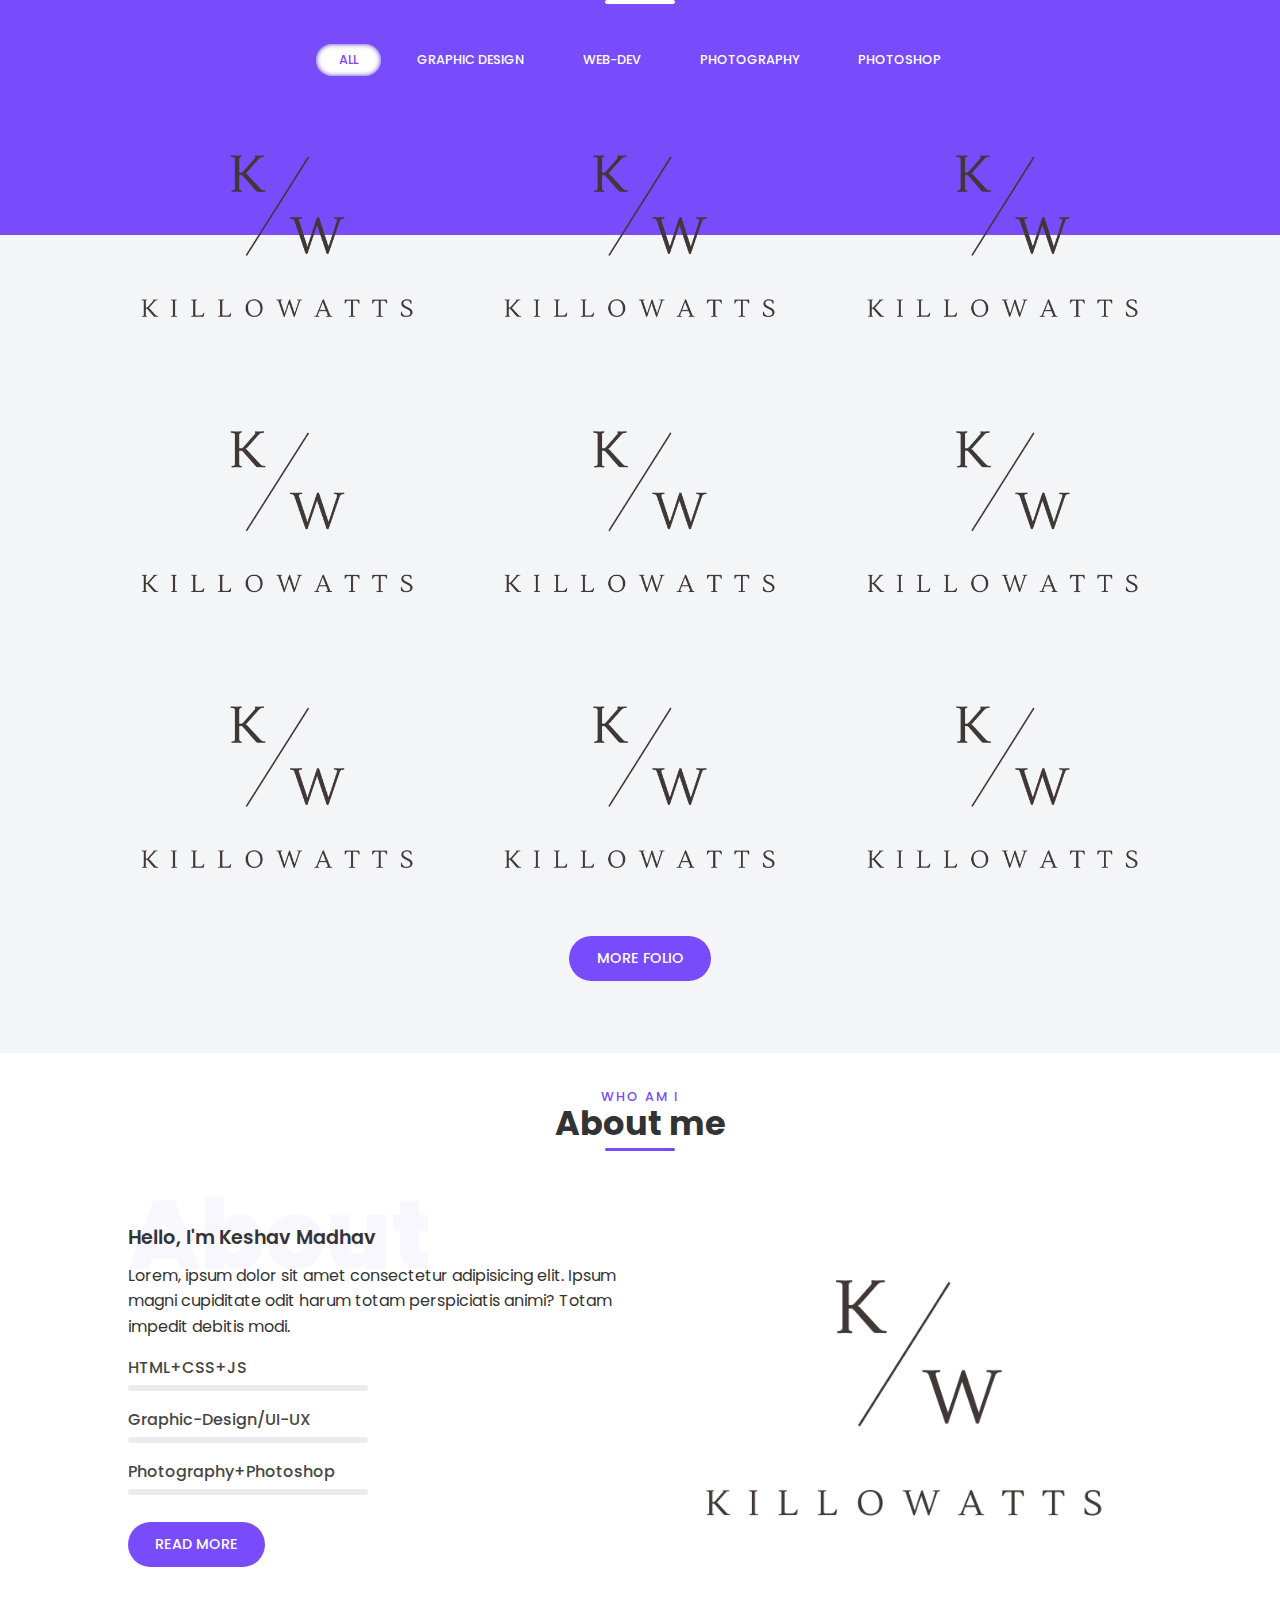
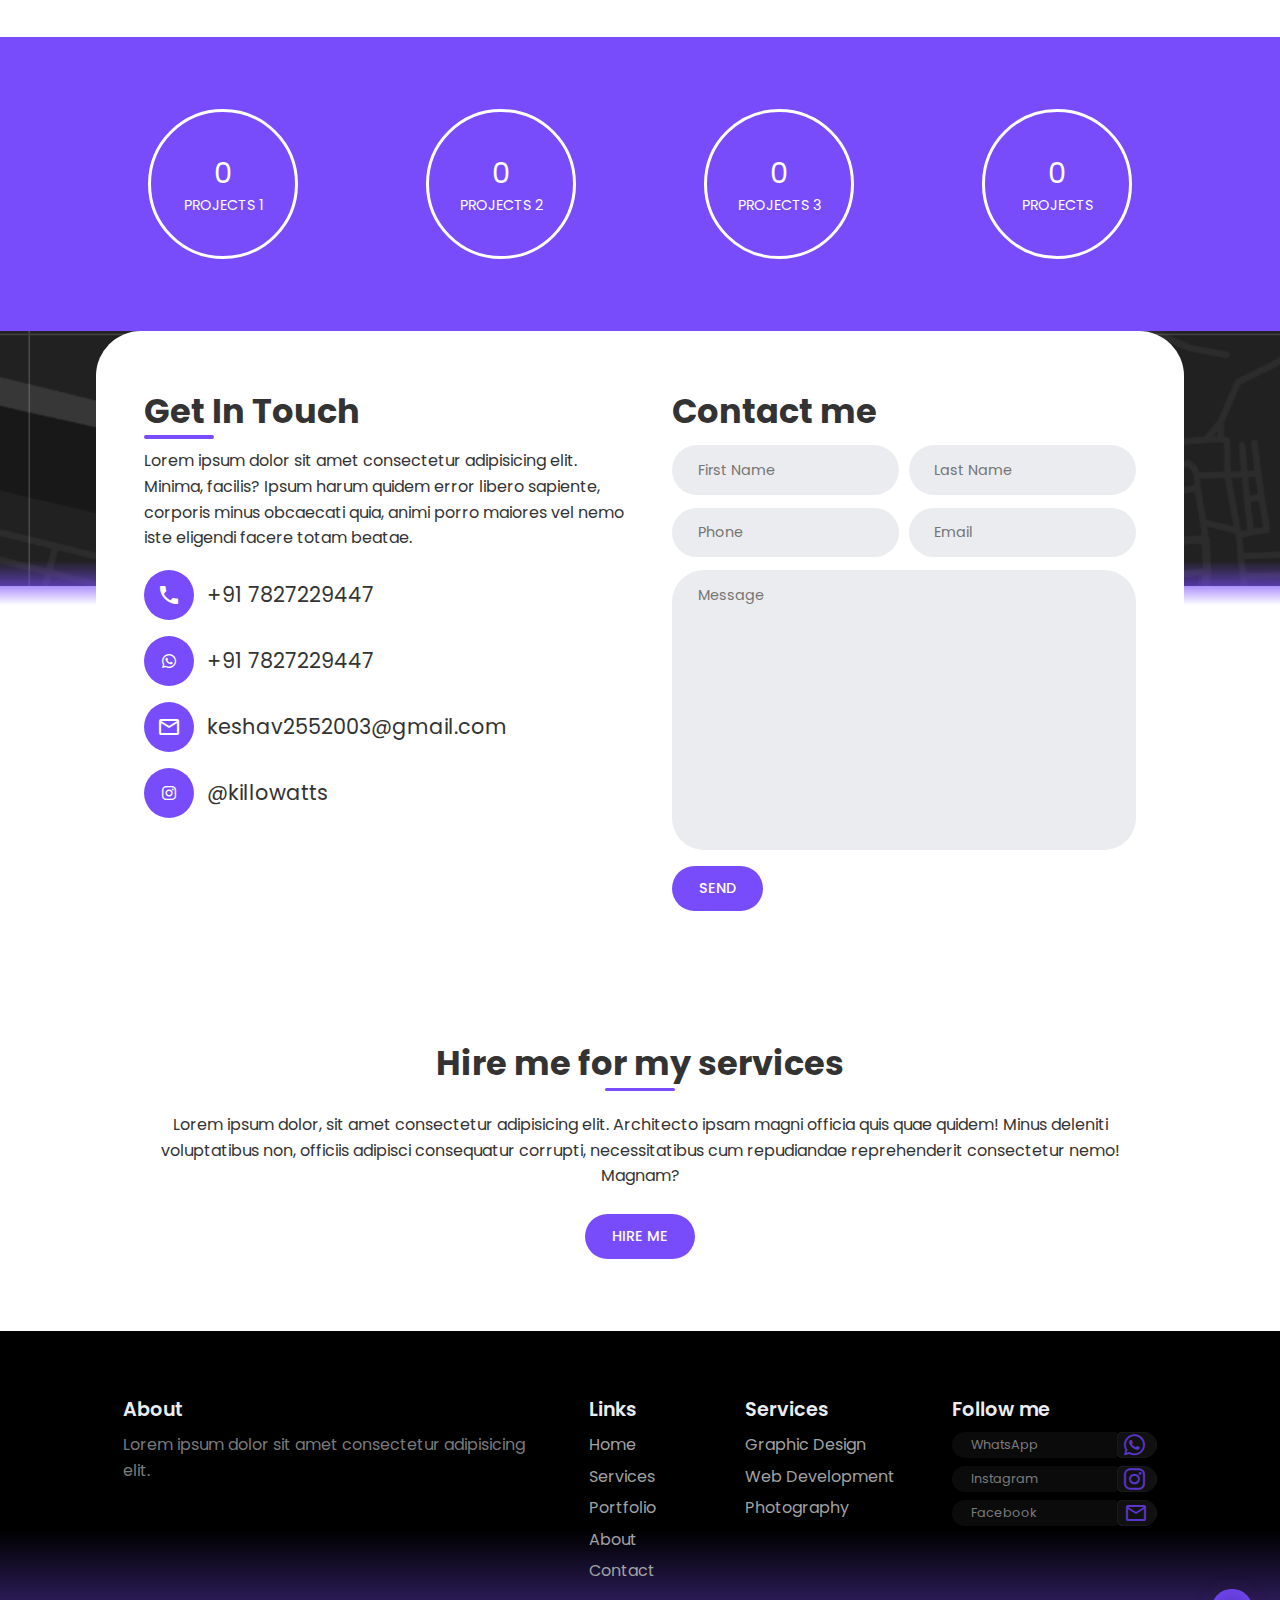
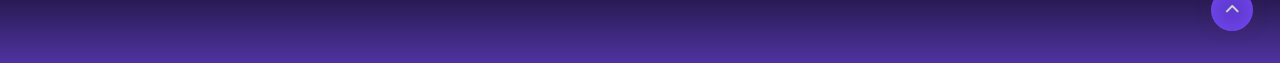
==== commit 6ce87bca: "scroll progress" ====
--- a/index.html
+++ b/index.html
@@ -15,7 +15,7 @@
 
         <header>
             <nav>
-
+                <div class="progress-bar" id="progressBar"></div>
                 <div class="container head">
                     <div class="logo">
                         <img src="./IMG/LOGO.png" alt="Keshav Photo">
--- a/CSS/style.css
+++ b/CSS/style.css
@@ -186,6 +186,15 @@
 
 header:hover{
     box-shadow: 0px 0px 4px var(--underglow) inset, 0px 0px 50px var(--shadow);;
+}
+
+.progress-bar{
+    width: 0;
+    height: 4px;
+    background-color: var(--main-color);
+    top: 0;
+    left: 0;
+    border-radius: 3px;
 }
 
 nav{
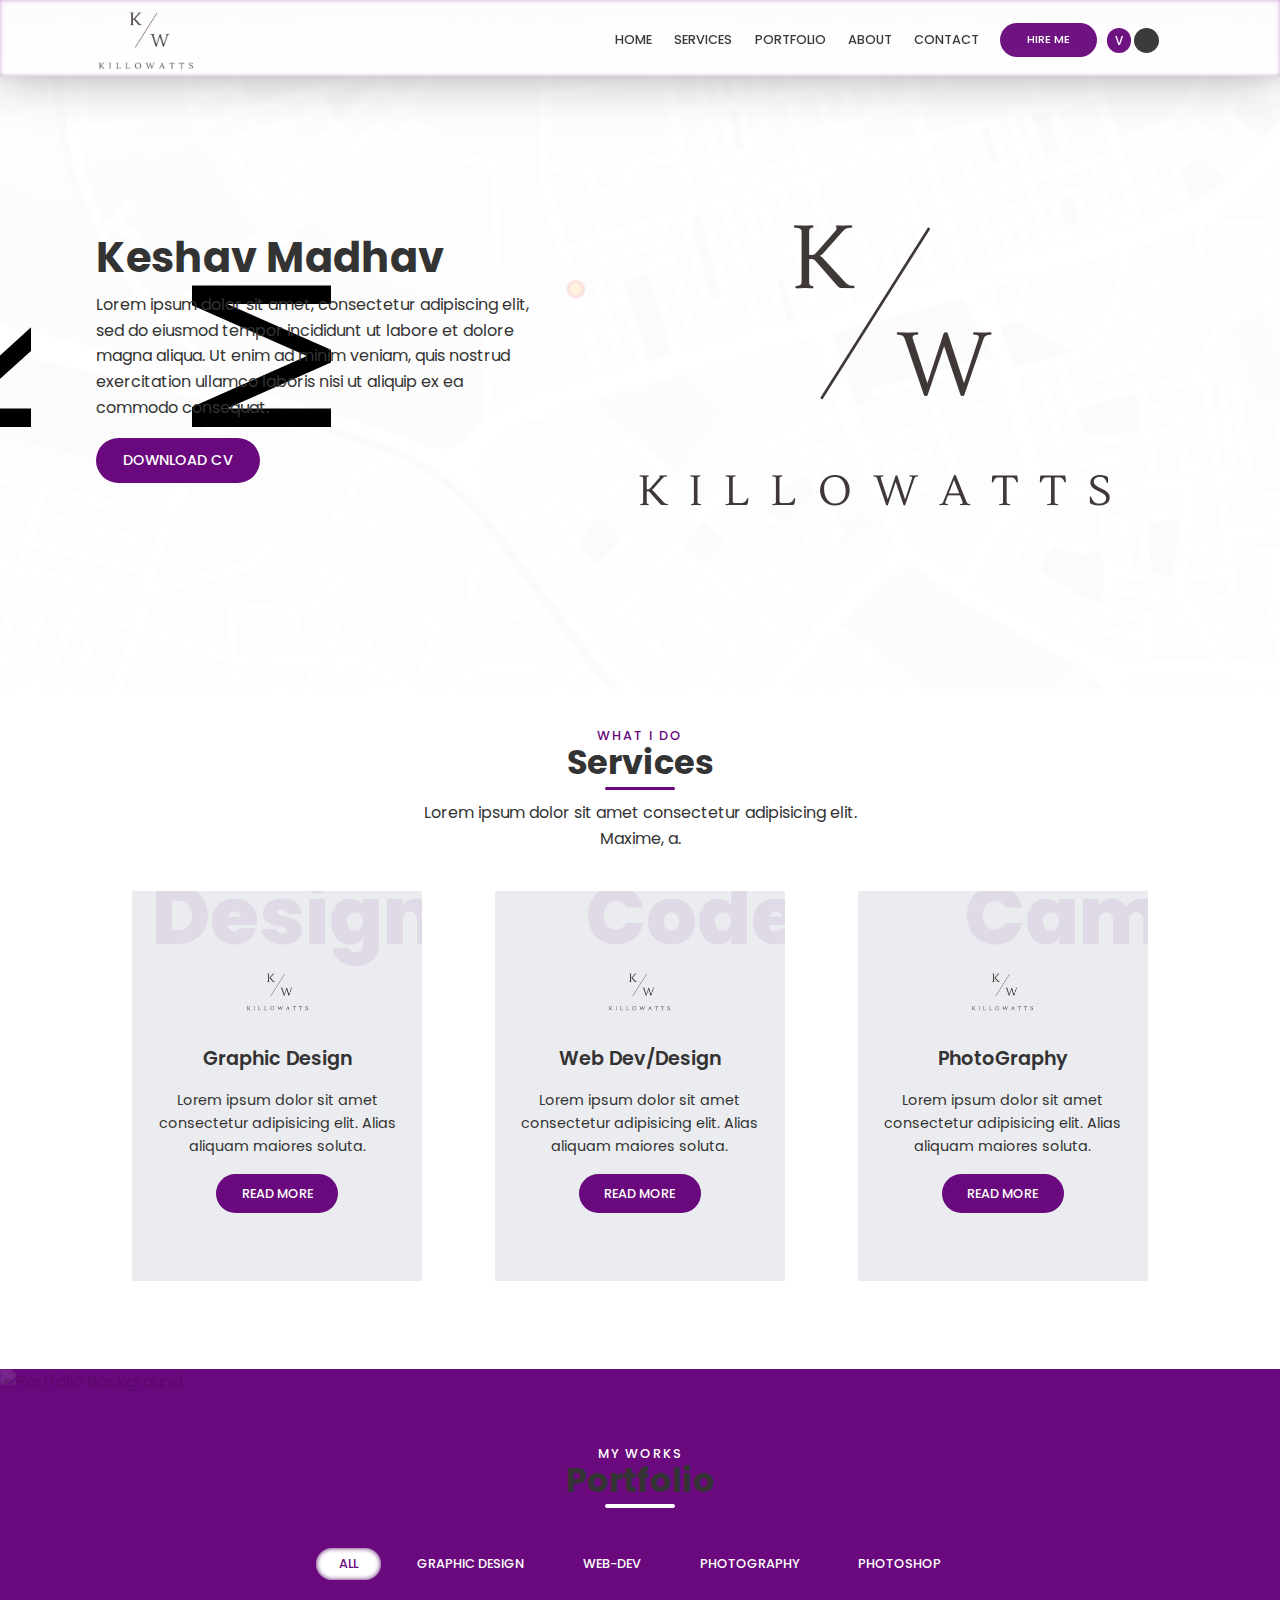
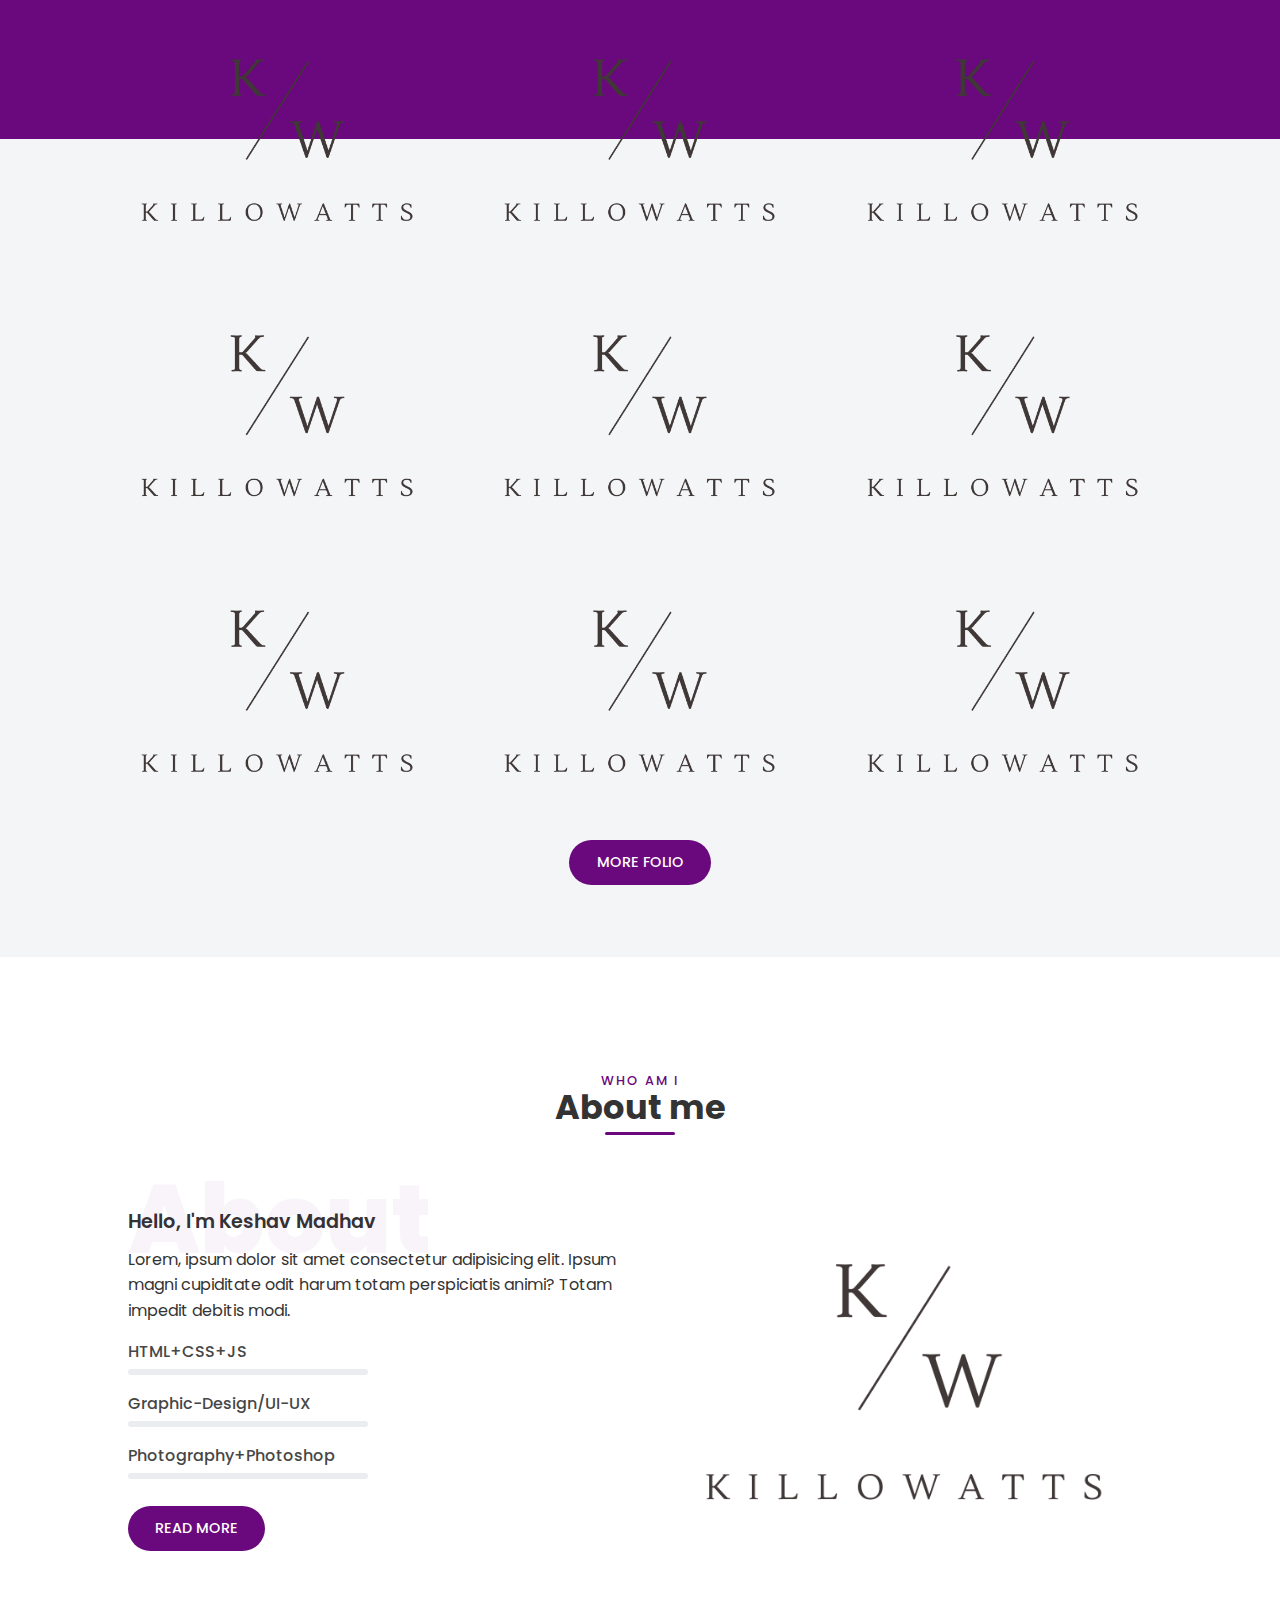
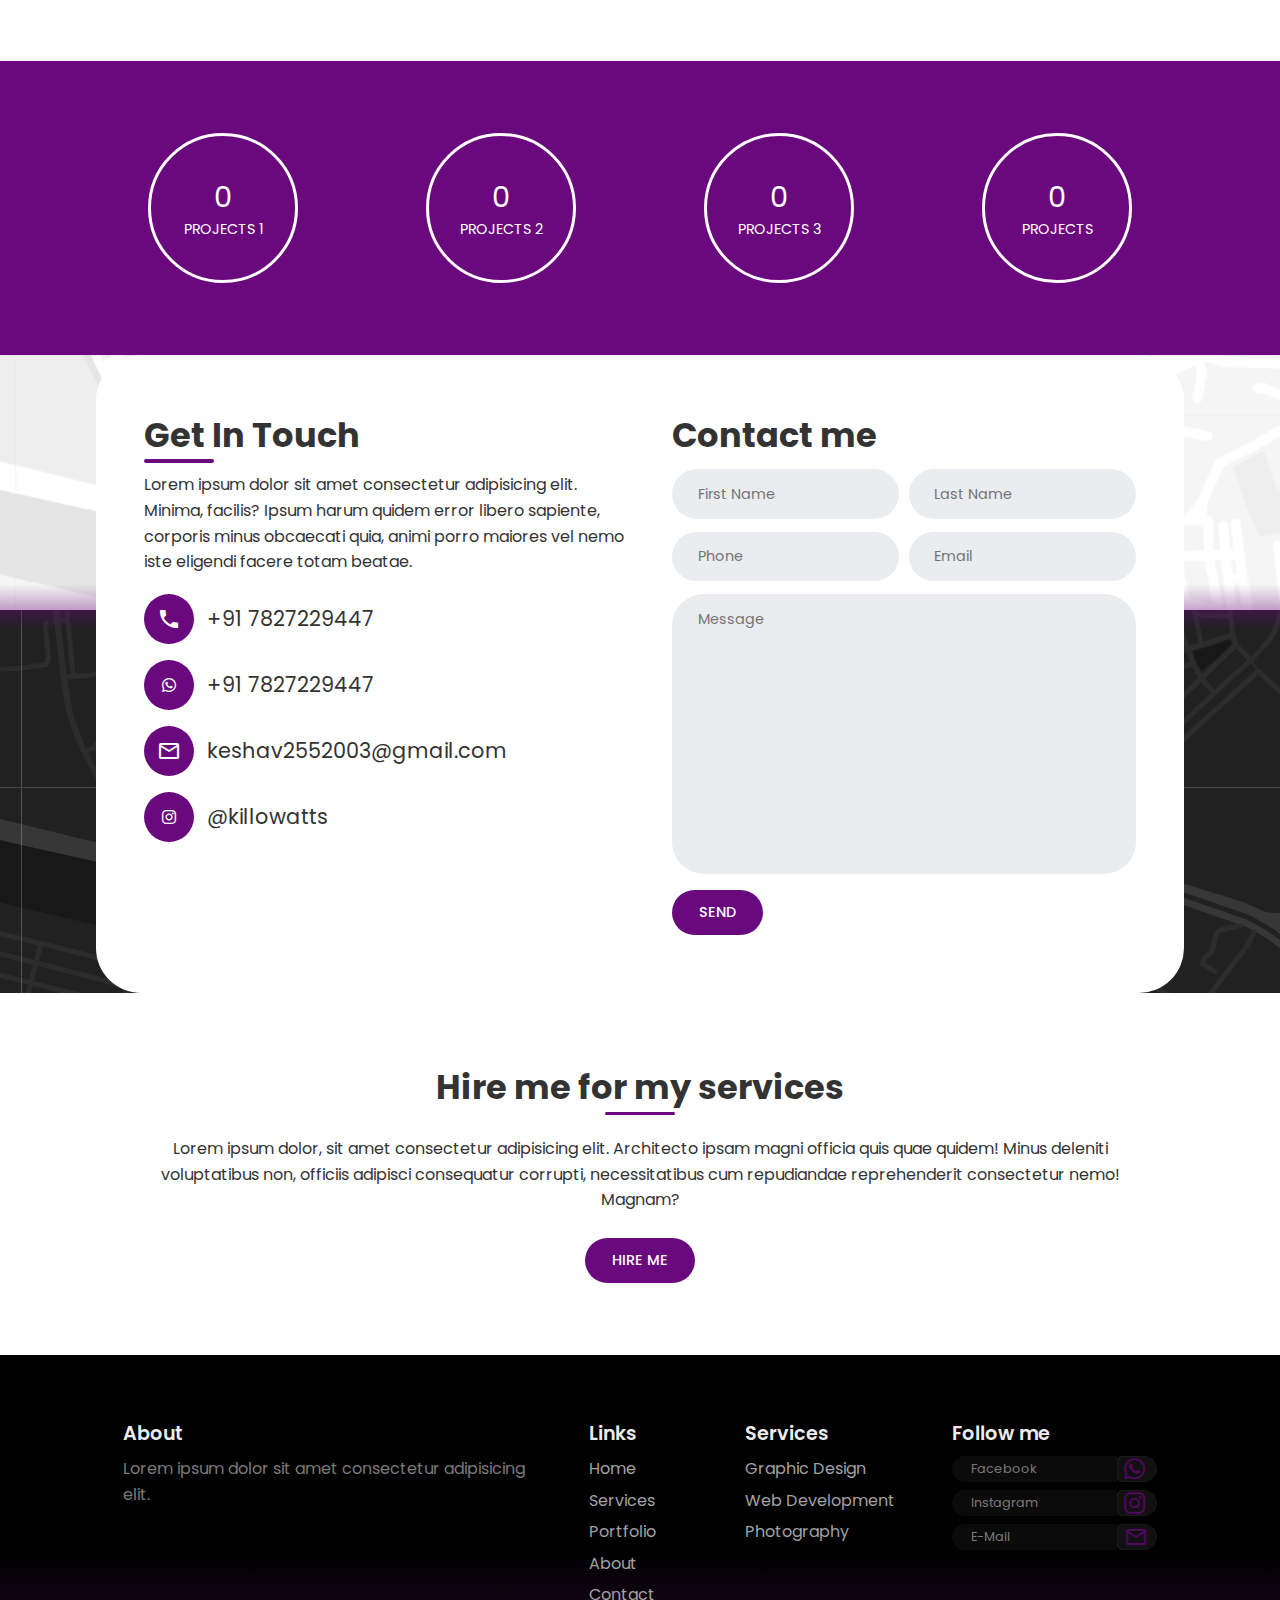
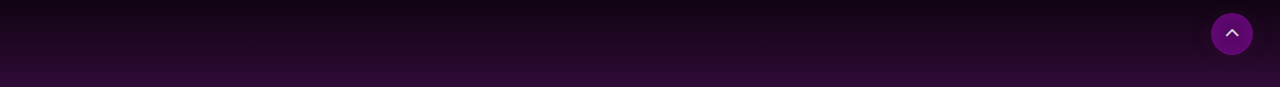
==== commit 15271dbd: "Add Initials" ====
--- a/index.html
+++ b/index.html
@@ -65,7 +65,7 @@
             </div>
 
             <div class="header-content">
-                <img src="./IMG/LOGO.png" alt="Initials" class="letters">
+                <div class="letter">K<span class="letterM">M</span></div>
                 <div class="container grid-2">
                     <div class="column-1">
                         <h1 class="header-title">Keshav Madhav</h1>
@@ -88,7 +88,7 @@
             <div class="container">
 
                 <div class="section-header">
-                    <h3 class="title" data-title="What I Do" >Services</h3>
+                    <h3 class="title" data-title="What I Do">Services</h3>
                     <p class="text">Lorem ipsum dolor sit amet consectetur adipisicing elit. Maxime, a.</p>
                 </div>
 
@@ -465,20 +465,20 @@
                 <div class="grid-4-col footer-socials">
                     <h3 class="title-sm">Follow me</h3>
                     <div class="footer-media-wrap">
-                        <a href="#" class="text footer-media">WhatsApp</a>
-                        <a href="#" class="redirect">
+                        <a href="https://www.facebook.com/keshav.madhav.5015" target="_blank" class="text footer-media">Facebook</a>
+                        <a href="https://www.facebook.com/keshav.madhav.5015" target="_blank" class="redirect">
                             <i class="fab fa-whatsapp"></i>
                         </a>
                     </div>
                     <div class="footer-media-wrap">
-                        <a href="#" class="text footer-media">Instagram</a>
-                        <a href="#" class="redirect">
+                        <a href="https://www.instagram.com/killowatts__/" target="_blank" class="text footer-media">Instagram</a>
+                        <a href="https://www.instagram.com/killowatts__/" target="_blank" class="redirect">
                             <i class="fab fa-instagram"></i>
                         </a>
                     </div>
                     <div class="footer-media-wrap">
-                        <a href="#" class="text footer-media">Facebook</a>
-                        <a href="#" class="redirect">
+                        <a href="mailto:keshav2552003@gmail.com" target="_blank" class="text footer-media">E-Mail</a>
+                        <a href="" target="_blank" class="redirect">
                             <i class="material-icons">mail_outline</i>
                         </a>
                     </div>
@@ -486,7 +486,7 @@
 
             </div>
         </div>
-        
+
         <div class="grid-4-col back-btn-wrap">
             <a href="#" class="back-btn">
                 <i class="fas fa-chevron-up"></i>
--- a/CSS/style.css
+++ b/CSS/style.css
@@ -4,20 +4,21 @@
     --light-three:#ebecef;
     --dark-one: #333;
     --dark-two:#7a7a7a;
-    --main-color: #784cfb;/*  #784cfb   #0d8076   #39FF14   #7c0fc0   #8d173e*/
-    --dark-main: #5a36c6;/*  #5a36c6   #0a665e*/
+    --main-color: #6A097D;/* #6A097D  #784cfb   #0d8076   #39FF14   #7c0fc0   #8d173e*/
+    --dark-main: #530762;/*  #530762  #5a36c6   #0a665e*/
     --light-one: #fff;
     --light-tw0:#f3f5f7;
     --shadow:rgba(163, 162, 163, 0.95);
     --highlight:rgba(225, 223, 223, 0.5);
     --header:rgba(243, 238, 246, 0.95);
-    --Gallery:rgba(120,76,251,0.7);/*  rgba(120,76,251,0.7)   #0d80769d*/
-    --underglow:rgba(120,76,251,0.62);/*rgba(120,76,251,0.62)    #0d807662*/
+    --Gallery:#6a097d9d;/* #6a097d9d  rgba(120,76,251,0.7)   #0d80769d*/
+    --underglow:#6a097d62;/* #6a097d62  rgba(120,76,251,0.62)    #0d807662*/
 }
 
 body.Dark{
     --light-three:#0b0b0b;
     --dark-one: rgb(230, 230, 230);
+    --main-color: #F1D4D4;
     --dark-two:#d3d3d3;
     --light-one: rgb(18, 18, 18);
     --light-tw0:#151719;
@@ -242,6 +243,7 @@
     font-size: 1rem;
     padding: 0.9rem 2.1rem;
     margin-left: 1rem;
+    white-space: nowrap;
 }
 
 .links a:hover{
@@ -336,10 +338,10 @@
 .header-content .container.grid-2{
     grid-template-columns: 2.5fr 3.5fr;
     min-height: calc(100vh-6rem);
-    padding-bottom: 2.5rem;
-    padding: 7rem ;
+    padding-top: 7rem;
     text-align: left;
 }
+
 .header-content{
     background-image: linear-gradient(var(--underglow), var(--light-one) 14%)
 }
@@ -451,12 +453,30 @@
     left:0;
 }
 
-.letters{
+.letter{
     position: absolute;
     width: 13.5%;
     top: 3.5rem;
     left: 25px;
     opacity: 1;
+    font-size: 200px;
+    transform: rotate(270deg);
+    display: inline;
+    font-weight: 40px;
+}
+
+.letterM{
+    display: inline-block;
+    animation: flip180 10s infinite 1s;
+}
+
+@keyframes flip180 {
+    50%{
+        transform: rotate(180deg);
+    }
+    100%{
+        transform: rotate(360deg);
+    }
 }
 
 .overlay{
@@ -478,7 +498,7 @@
 .cards{
     display: flex;
     justify-content: space-around;
-    flex-wrap: wrap;
+    flex-wrap: wrap;                    
     width: 100%;
 }
 
@@ -687,7 +707,7 @@
     transform: translate(-50%,-50%) rotate(-90deg);
 }
 
-img-description{
+.img-description{
     width: 100%;
 }
 
@@ -719,7 +739,12 @@
 
 .about{
     overflow: hidden;
-
+}
+
+.about.section{
+    padding-top: 7rem;
+    padding-left: 2rem;
+    padding-right: 2rem;
 }
 
 .about img{
@@ -780,25 +805,13 @@
     line-height: 0;
 }
 
-.about.section{
-    padding: 2rem;
-}
+
 /*record*/
 
 .records{
     position: relative;
     background-color: var(--main-color);
     padding: 5.2rem 0;
-}
-
-@keyframes leftIn {
-    50% {background: var(--main-color); left: 0px; top: 0px;}
-    100% {background: var(--main-color); left: -1600px; top: 0px;}
-}
-
-@keyframes rightIn {
-    50% {background: var(--main-color); left: 0px; top: 0px;}
-    100% {background: var(--main-color); left: 1600px; top: 0px;}
 }
 
 .records .container{
@@ -809,11 +822,6 @@
     text-align: center;
     grid-row: 2rem;
     grid-column-gap: 1.5rem;
-}
-
-.records .container {
-    animation: leftIn 5s 1;
-    animation-direction: reverse;
 }
 
 .record-circle{
@@ -865,13 +873,13 @@
     top: 0;
     height: 40%;
     background: url("/IMG/map4.png") center center/cover;
-    background-image: linear-gradient(rgba(255, 255, 255, 0)90%, var(--underglow)),url("/IMG/map4.png");
+    background-image: linear-gradient(rgba(255, 255, 255, 0)90%, var(--underglow)),url("/IMG/Map2.png");
 }
 
 .contact:after{
     top: 40%;
     height: 60%;
-    background-image: linear-gradient(var(--underglow),rgba(255, 255, 255, 0)5%),url("/IMG/map2.png");
+    background-image: linear-gradient(var(--underglow),rgba(255, 255, 255, 0)5%),url("/IMG/map4.png");
 }
 
 .contact-box{
@@ -1208,7 +1216,6 @@
 
     .header-content .container.grid-2{
         min-height: calc(100vh-4.5rem);
-        padding-bottom: 6rem;
     }
 
     .logo{
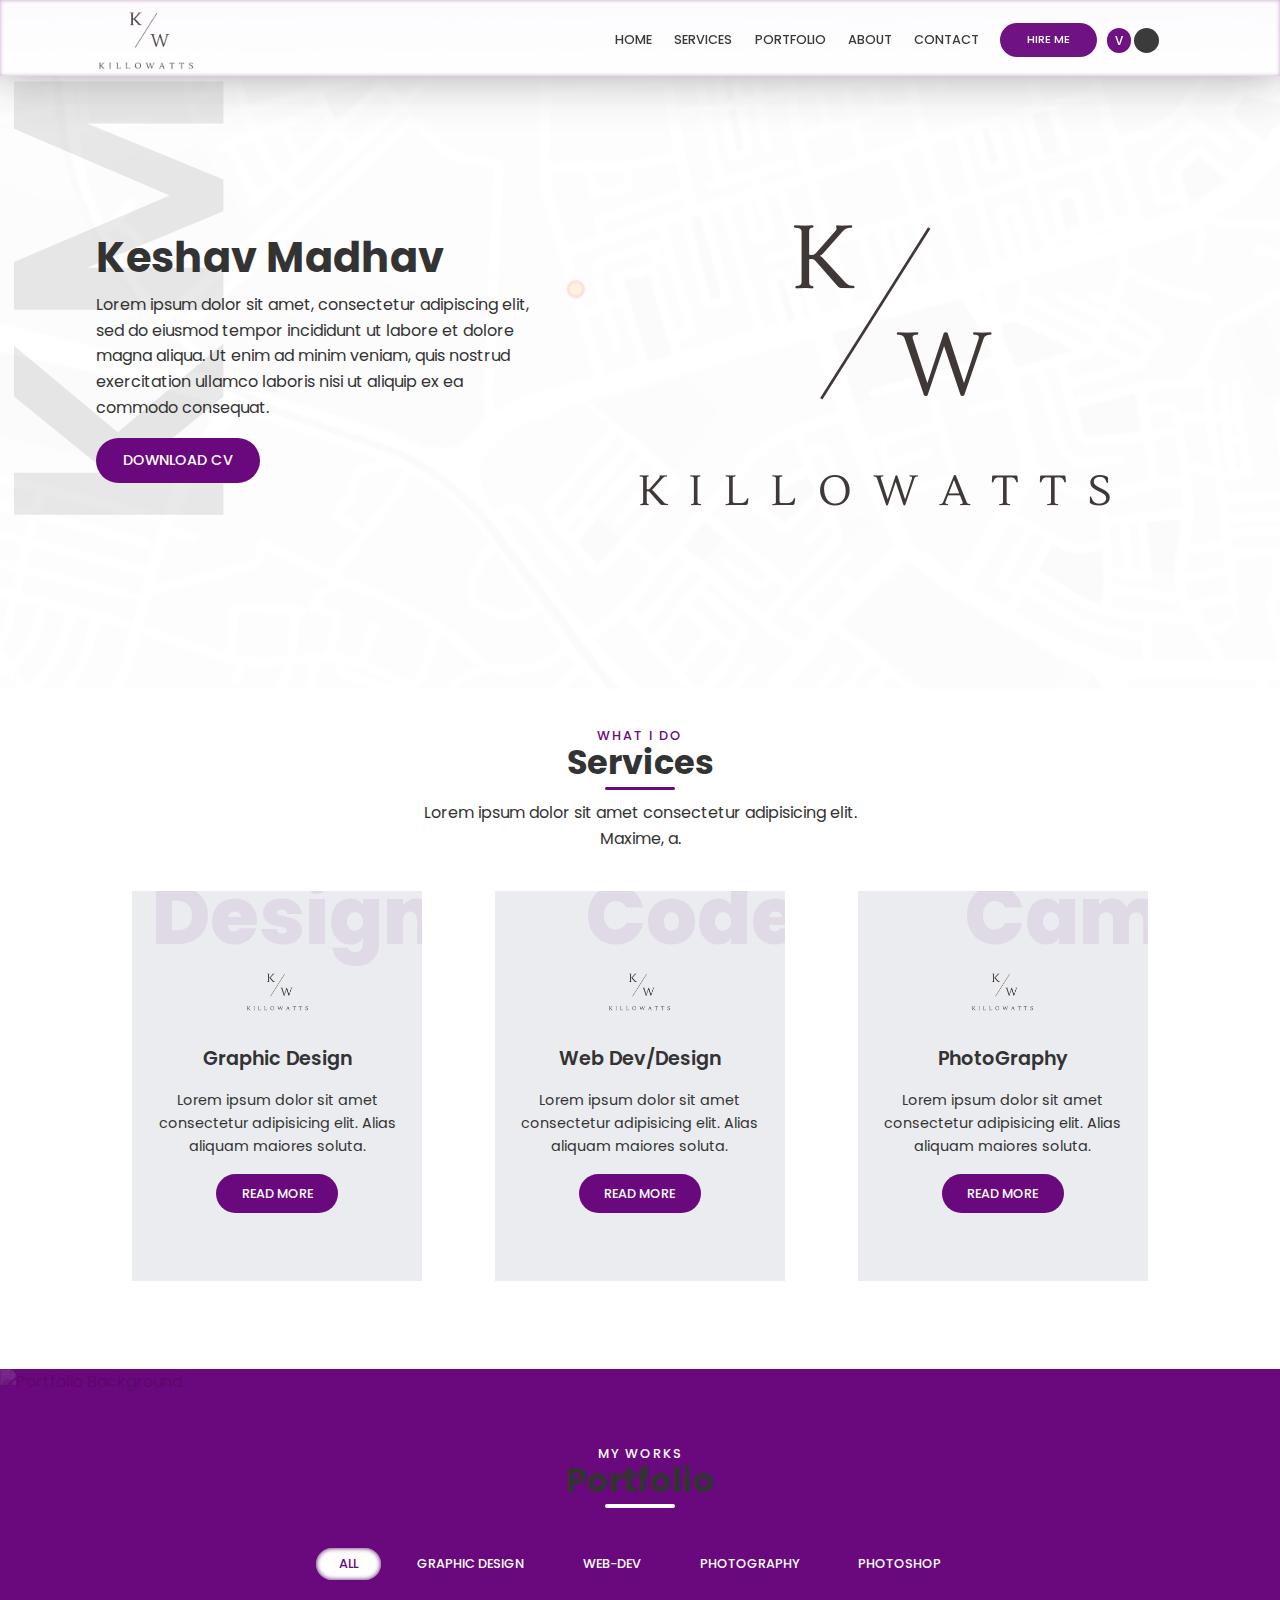
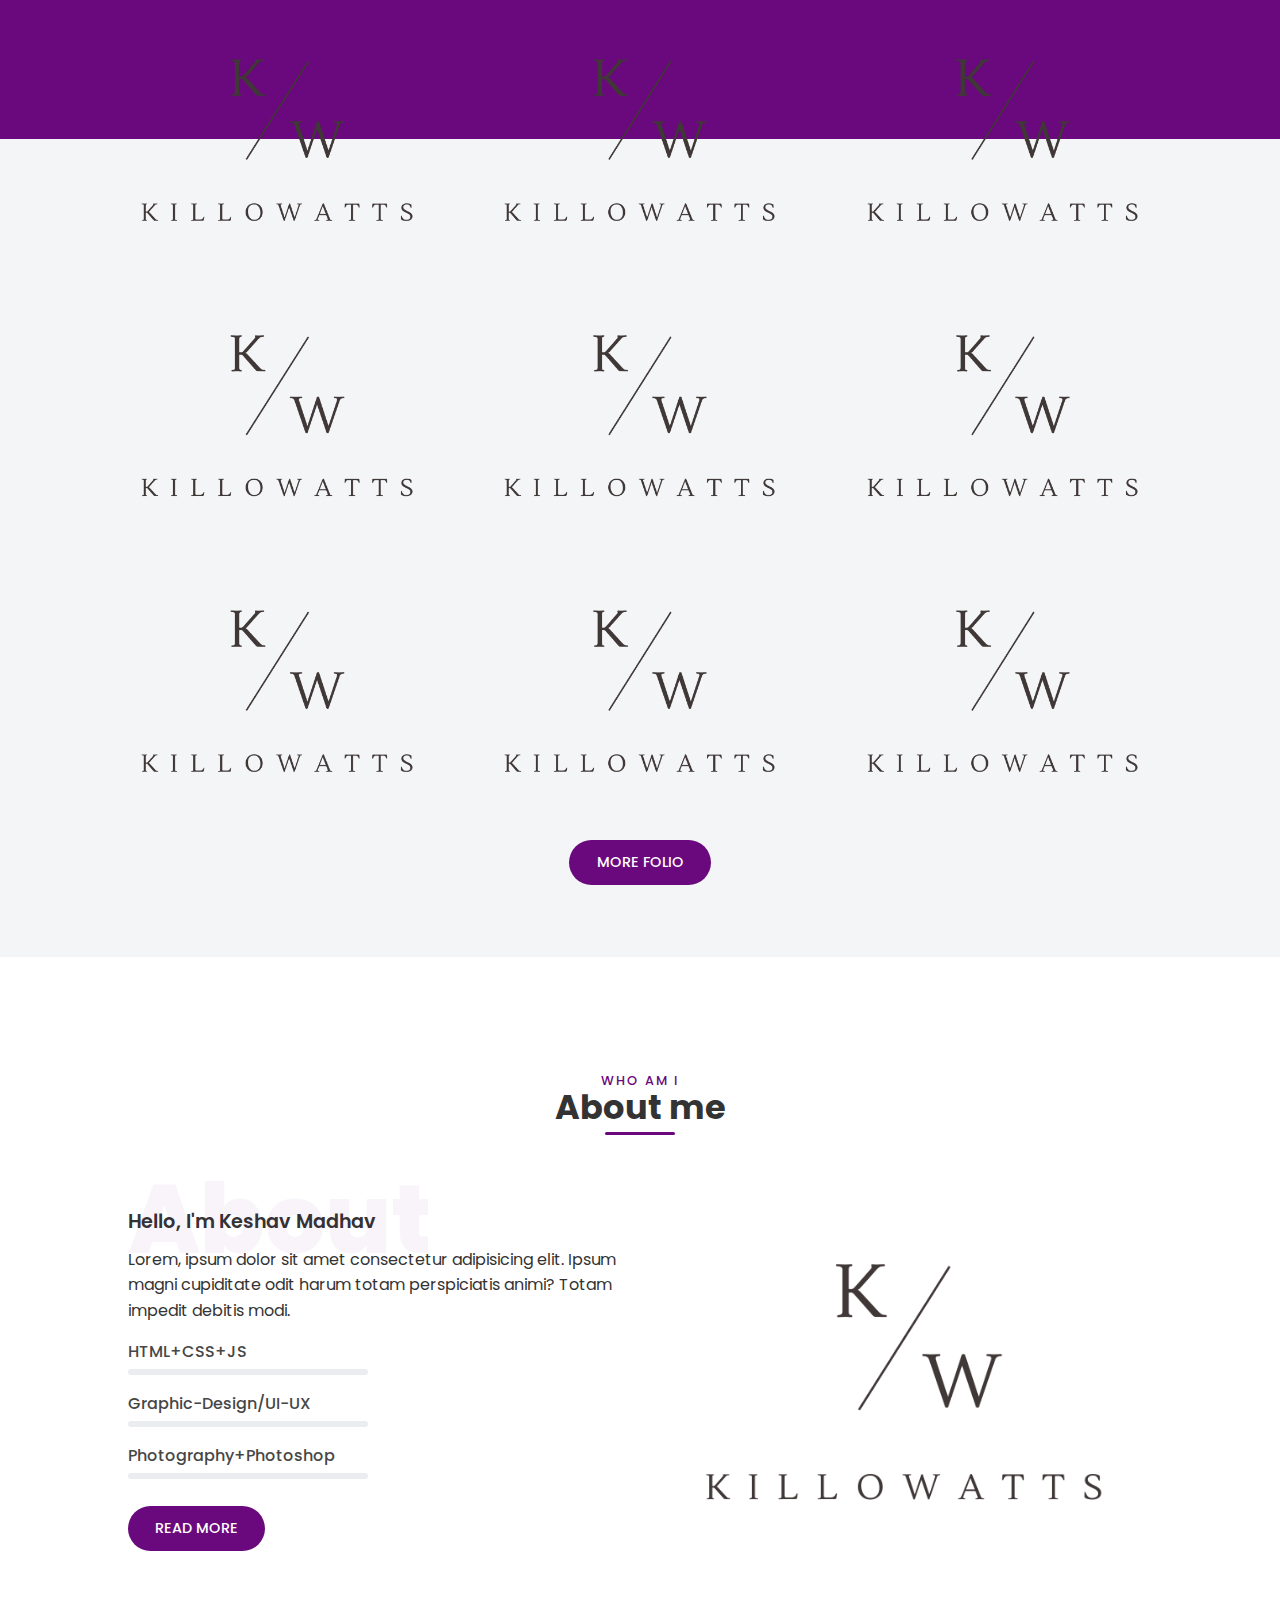
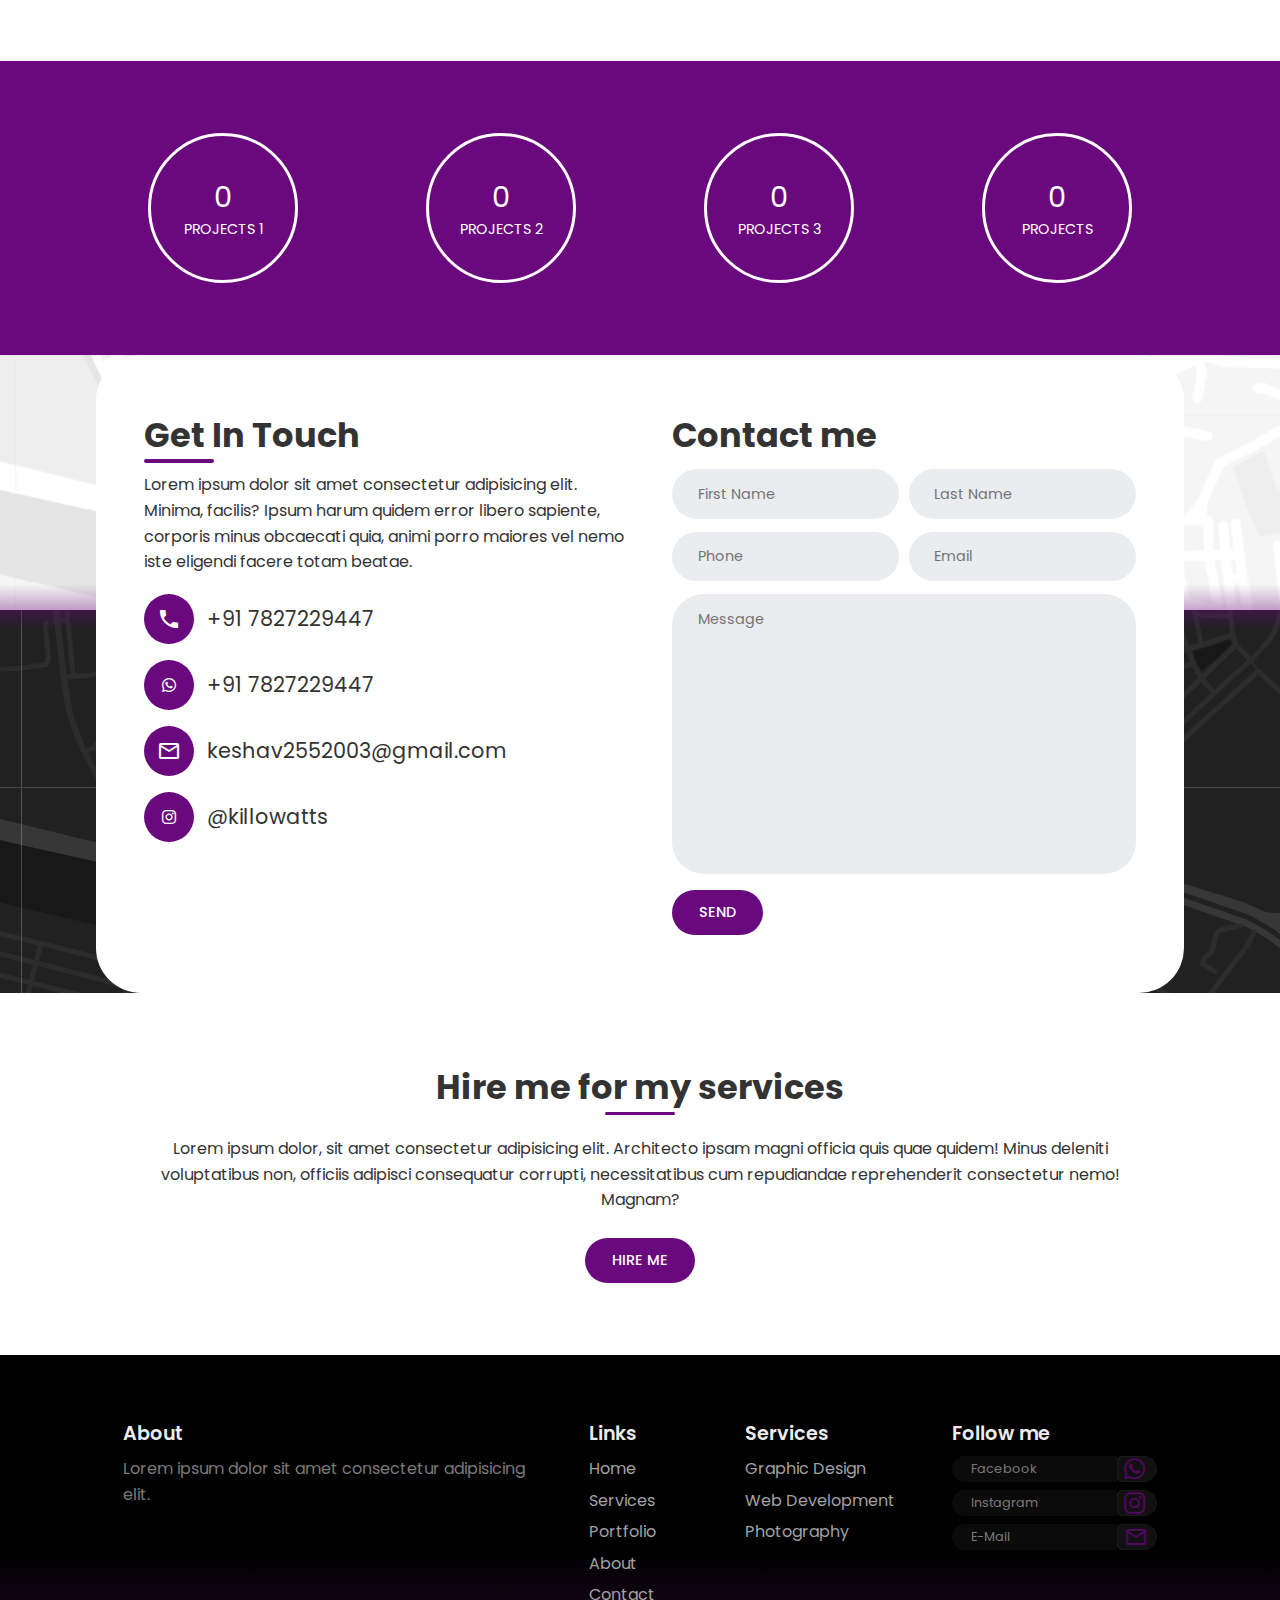
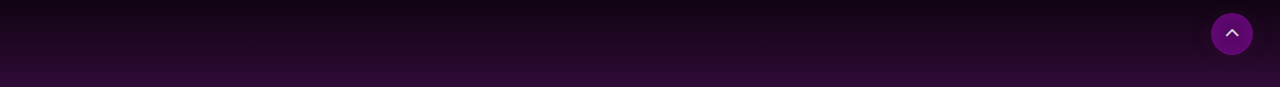
==== commit 1d08026e: "structure finised" ====
--- a/index.html
+++ b/index.html
@@ -65,7 +65,10 @@
             </div>
 
             <div class="header-content">
-                <div class="letter">K<span class="letterM">M</span></div>
+                <div class="letter">
+                    <span class="letterK">K</span>
+                    <span class="letterM">M</span>
+                </div>
                 <div class="container grid-2">
                     <div class="column-1">
                         <h1 class="header-title">Keshav Madhav</h1>
--- a/CSS/style.css
+++ b/CSS/style.css
@@ -455,24 +455,35 @@
 
 .letter{
     position: absolute;
+    top: 14rem;
+    left: 2rem;
     width: 13.5%;
-    top: 3.5rem;
-    left: 25px;
     opacity: 1;
-    font-size: 200px;
+    font-size: 300px;
+    white-space: nowrap;
     transform: rotate(270deg);
-    display: inline;
     font-weight: 40px;
+    font-weight: 600;
+    opacity: 10%;
+    color: var(--dark-one);
 }
 
 .letterM{
+    position: relative;
+    right: 65px;
     display: inline-block;
-    animation: flip180 10s infinite 1s;
+    animation: flip180 10s infinite 5s;
 }
 
 @keyframes flip180 {
+    15%{
+        transform: rotate(180deg);
+    }
     50%{
         transform: rotate(180deg);
+    }
+    65%{
+        transform: rotate(360deg);
     }
     100%{
         transform: rotate(360deg);
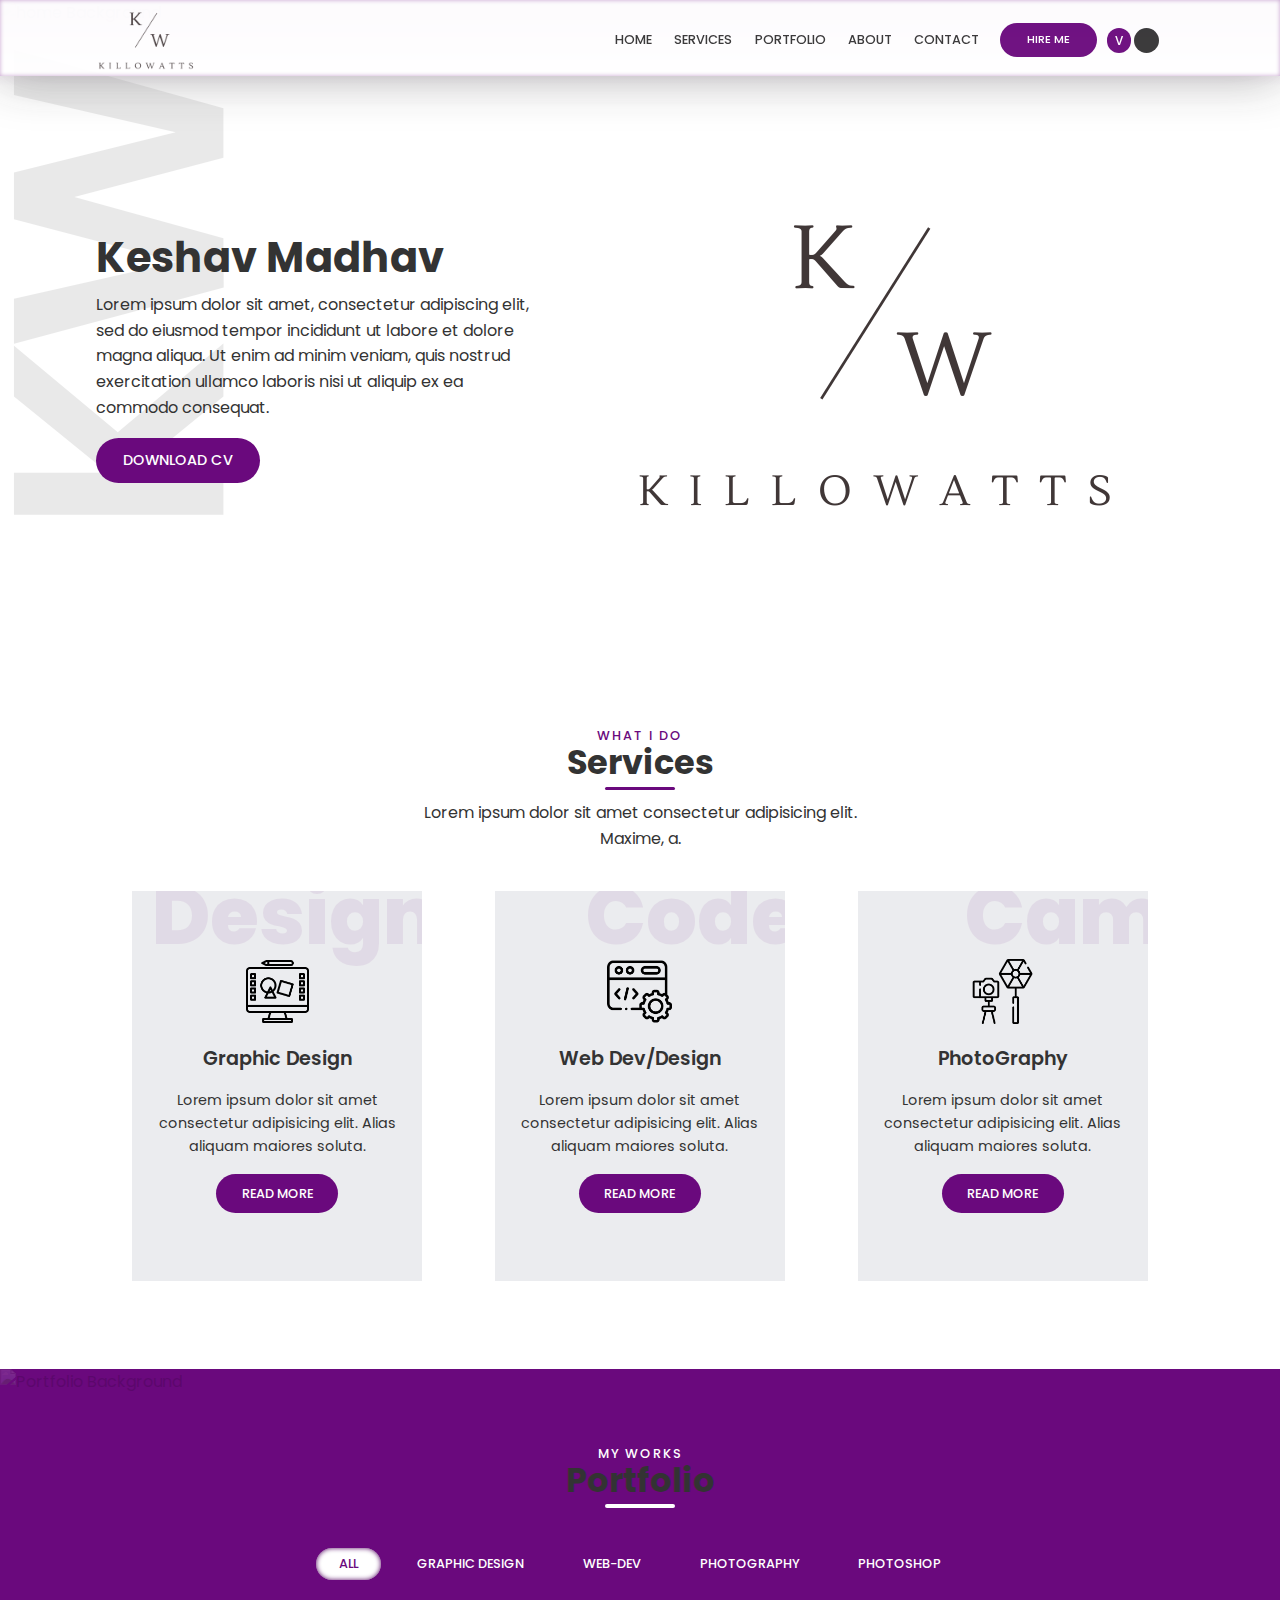
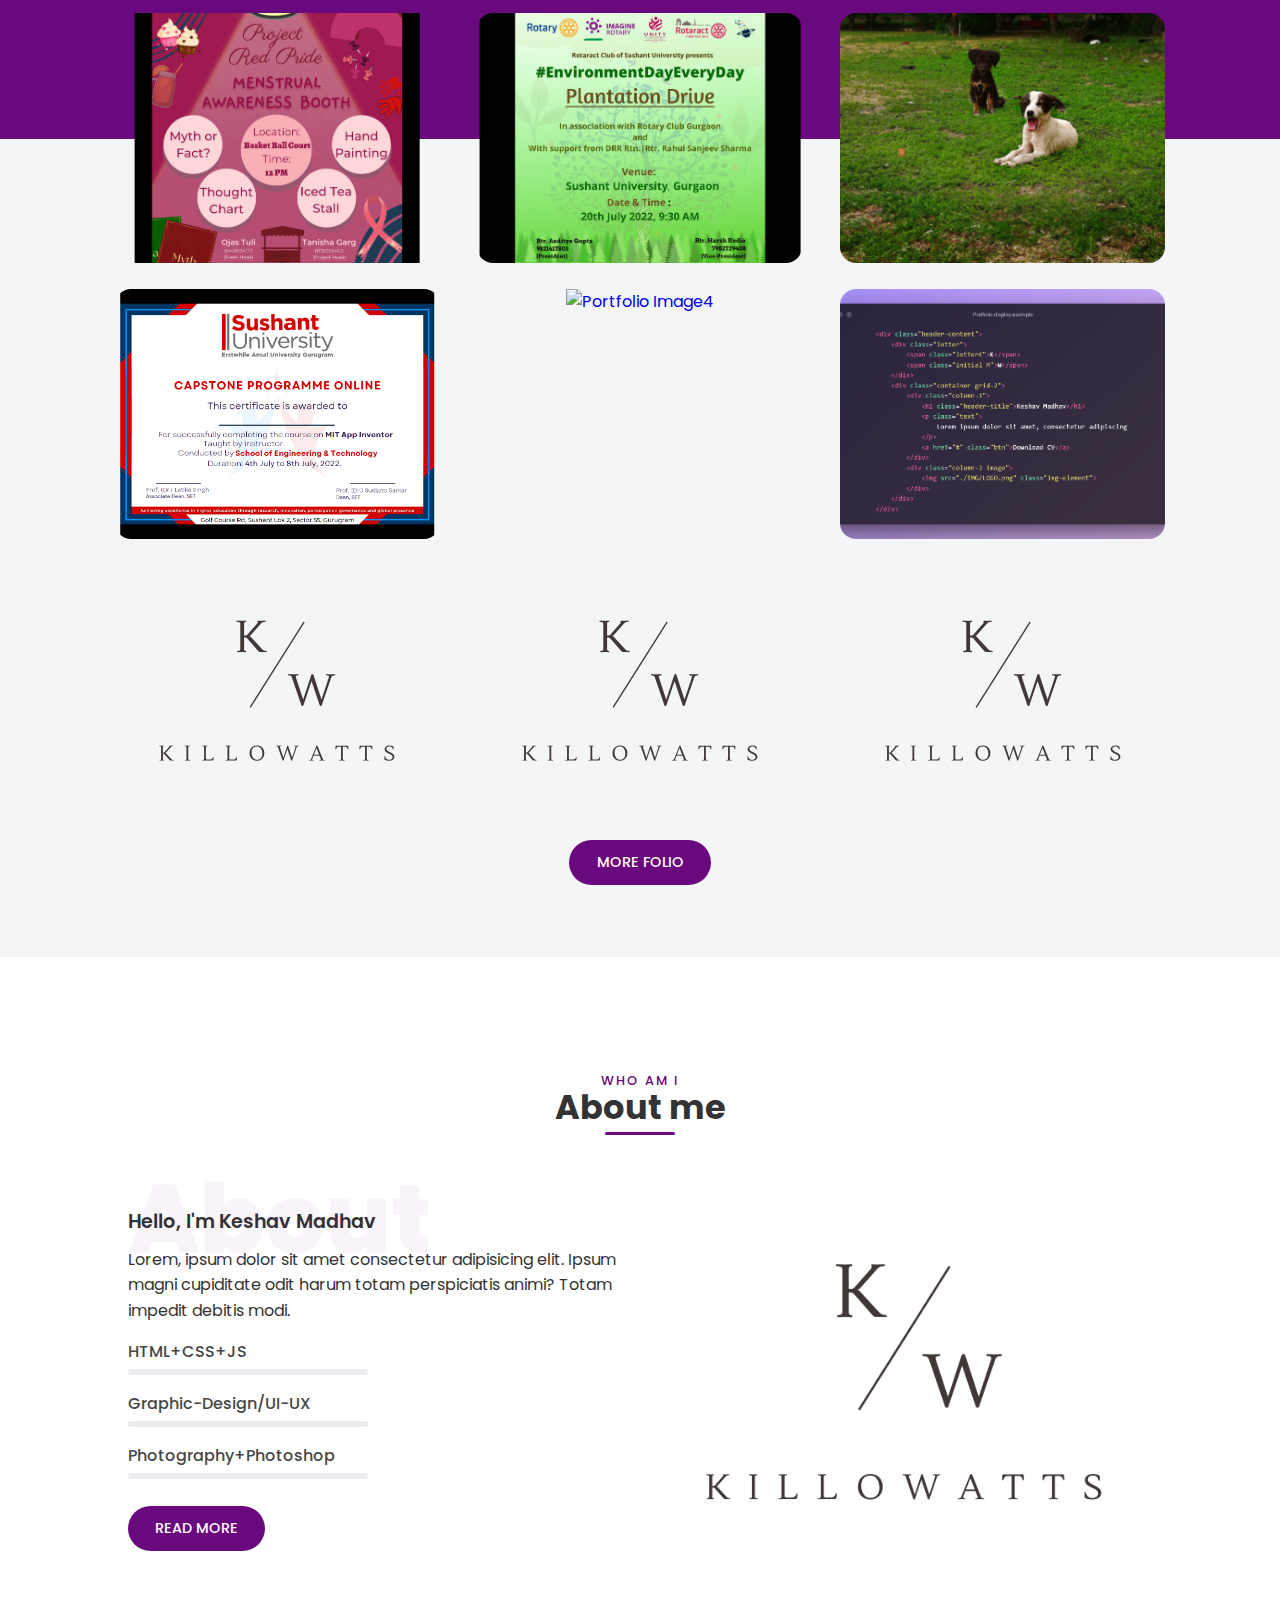
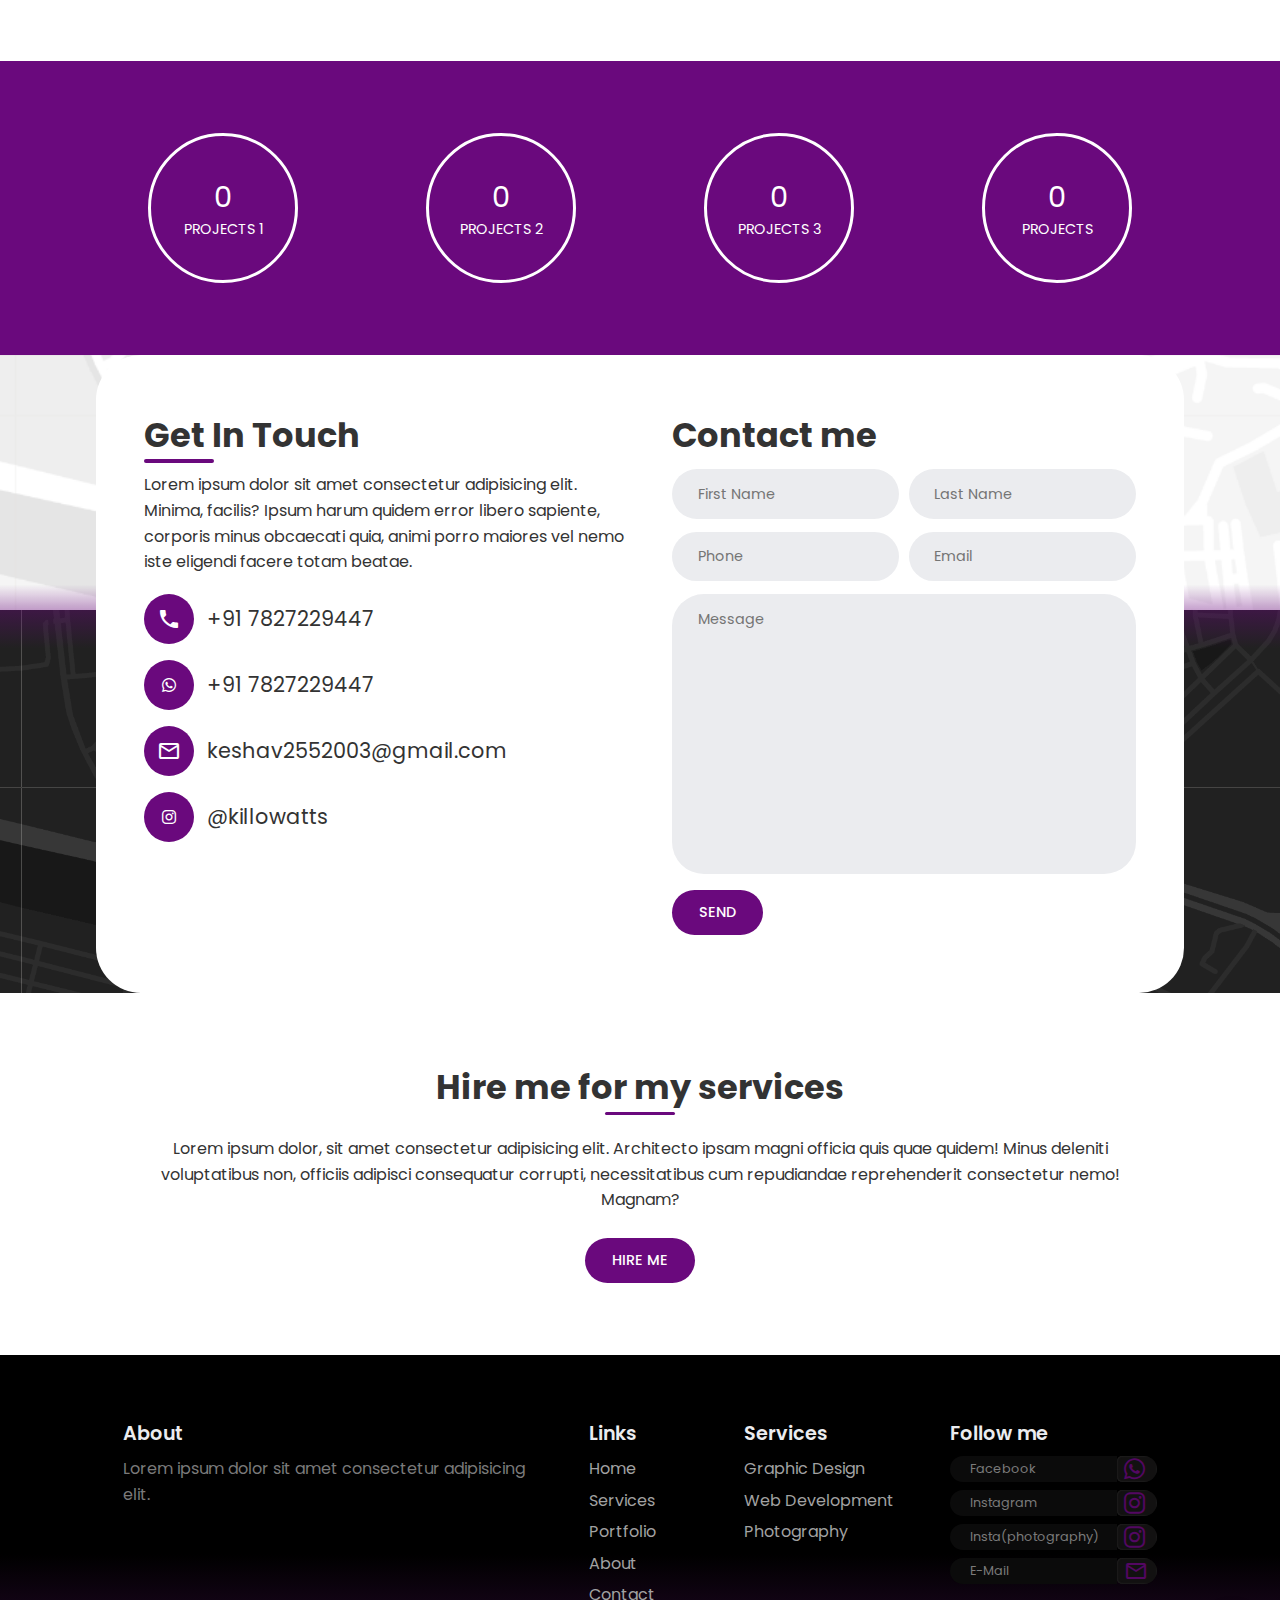
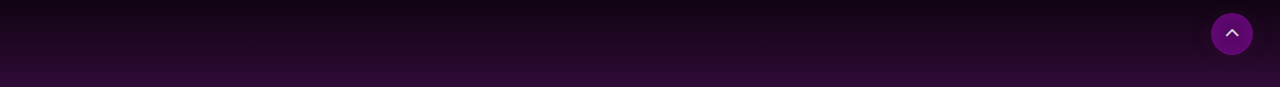
==== commit 432567bd: "Picture Dump" ====
--- a/index.html
+++ b/index.html
@@ -5,6 +5,7 @@
     <meta charset="UTF-8" />
     <meta name="viewport" content="width=device-width, initial-scale=1.0" />
     <title>Portfolio Website</title>
+    <link rel="icon" type="image/png" sizes="32x32" href="/favicon-16x16.png">
     <link rel="stylesheet" href="./CSS/style.css">
     <link rel="stylesheet" href="https://cdnjs.cloudflare.com/ajax/libs/font-awesome/6.2.0/css/all.min.css" />
     <link href="https://fonts.googleapis.com/icon?family=Material+Icons" rel="stylesheet">
@@ -67,7 +68,7 @@
             <div class="header-content">
                 <div class="letter">
                     <span class="letterK">K</span>
-                    <span class="letterM">M</span>
+                    <span class="initial M">W</span>
                 </div>
                 <div class="container grid-2">
                     <div class="column-1">
@@ -99,7 +100,7 @@
                     <div class="card-wrap">
                         <div class="card" data-card="Design">
                             <div class="card-content">
-                                <img src="./IMG/LOGO.png" alt="What i do 1" class="icon">
+                                <img src="./IMG/Icons/graphic-design.png" alt="What i do 1" class="icon">
                                 <h3 class="title-sm">Graphic Design</h3>
                                 <p class="text">Lorem ipsum dolor sit amet consectetur adipisicing elit. Alias aliquam
                                     maiores soluta.</p>
@@ -111,7 +112,7 @@
                     <div class="card-wrap">
                         <div class="card" data-card="Code">
                             <div class="card-content">
-                                <img src="./IMG/LOGO.png" alt="What i do 2" class="icon">
+                                <img src="./IMG/Icons/coding.png" alt="What i do 2" class="icon">
                                 <h3 class="title-sm">Web Dev/Design</h3>
                                 <p class="text">Lorem ipsum dolor sit amet consectetur adipisicing elit. Alias aliquam
                                     maiores soluta.</p>
@@ -123,7 +124,7 @@
                     <div class="card-wrap">
                         <div class="card" data-card="Cam">
                             <div class="card-content">
-                                <img src="./IMG/LOGO.png" alt="What i do 3" class="icon">
+                                <img src="./IMG/Icons/camera.png" alt="What i do 3" class="icon">
                                 <h3 class="title-sm">PhotoGraphy</h3>
                                 <p class="text">Lorem ipsum dolor sit amet consectetur adipisicing elit. Alias aliquam
                                     maiores soluta.</p>
@@ -159,77 +160,77 @@
                     <div class="grid">
                         <div class="grid-item design">
                             <div class="gallery-image">
-                                <img src="./IMG/LOGO.png" alt="Portfolio Image1">
-                                <div class="img-overlay">
-                                    <div class="plus"></div>
-                                    <div class="img-description">
-                                        <h3>Image1</h3>
-                                        <h5>View Demo</h5>
-                                    </div>
-                                </div>
+                                <a href="/PortHTMLs/Redpride_showcase.html" target="_blank"><img src="./IMG/PortfolioImgs/Design1 redpride.png" alt="Portfolio Red Pride">
+                                <div class="img-overlay">
+                                    <div class="plus"></div>
+                                    <div class="img-description">
+                                        <h3>Creative Women Awareness</h3>
+                                        <h5>View Demo</h5>
+                                    </div>
+                                </div></a>
                             </div>
                         </div>
                         <div class="grid-item design">
                             <div class="gallery-image">
-                                <img src="./IMG/LOGO.png" alt="Portfolio Image2">
-                                <div class="img-overlay">
-                                    <div class="plus"></div>
-                                    <div class="img-description">
-                                        <h3>Image2</h3>
-                                        <h5>View Demo</h5>
-                                    </div>
-                                </div>
+                                <a href="/PortHTMLs/Plantattion_Showcase.html" target="_blank"><img src="./IMG/PortfolioImgs/Design2 plantation.png" alt="Portfolio Image2">
+                                <div class="img-overlay">
+                                    <div class="plus"></div>
+                                    <div class="img-description">
+                                        <h3>Creative Plantation Drive</h3>
+                                        <h5>View Demo</h5>
+                                    </div>
+                                </div></a>
+                            </div>
+                        </div>
+                        <div class="grid-item photo">
+                            <div class="gallery-image">
+                                <a href="/PortHTMLs/Puppies_Showcase copy 2.html" target="_blank"><img src="./IMG/PortfolioImgs/Photo1 puppies.jpeg.png" alt="Portfolio Puppies">
+                                <div class="img-overlay">
+                                    <div class="plus"></div>
+                                    <div class="img-description">
+                                        <h3>Puppies Yawning</h3>
+                                        <h5>View Demo</h5>
+                                    </div>
+                                </div></a>
                             </div>
                         </div>
                         <div class="grid-item design">
                             <div class="gallery-image">
-                                <img src="./IMG/LOGO.png" alt="Portfolio Image3">
+                                <a href="/PortHTMLs/Certificate_Showcase copy.html" target="_blank"><img src="./IMG/PortfolioImgs/Design3 Certificate.png" alt="Portfolio Image3">
                                 <div class="img-overlay">
                                     <div class="plus"></div>
                                     <div class="img-description">
                                         <h3>Image3</h3>
                                         <h5>View Demo</h5>
                                     </div>
-                                </div>
+                                </div></a>
+                            </div>
+                        </div>
+                        <div class="grid-item photo photoshop">
+                            <div class="gallery-image">
+                                <a href="/PortHTMLs/Kitten_Showcase.html" target="_blank"><img src="./IMG/PortfolioImgs/Photo2 Kitten.png" alt="Portfolio Image4">
+                                <div class="img-overlay">
+                                    <div class="plus"></div>
+                                    <div class="img-description">
+                                        <h3>Image4</h3>
+                                        <h5>View Demo</h5>
+                                    </div>
+                                </div></a>
+                            </div>
+                        </div>
+                        <div class="grid-item webdev">
+                            <div class="gallery-image">
+                                <a href="/PortHTMLs/Webdev_showcase.html" target="_blank"><img src="./IMG/PortfolioImgs/Website.png" alt="Portfolio WebDev Showcase">
+                                <div class="img-overlay">
+                                    <div class="plus"></div>
+                                    <div class="img-description">
+                                        <h3>Self-Portfolio</h3>
+                                        <h5>View Code</h5>
+                                    </div>
+                                </div></a>
                             </div>
                         </div>
                         <div class="grid-item design photoshop">
-                            <div class="gallery-image">
-                                <img src="./IMG/LOGO.png" alt="Portfolio Image4">
-                                <div class="img-overlay">
-                                    <div class="plus"></div>
-                                    <div class="img-description">
-                                        <h3>Image4</h3>
-                                        <h5>View Demo</h5>
-                                    </div>
-                                </div>
-                            </div>
-                        </div>
-                        <div class="grid-item webdev">
-                            <div class="gallery-image">
-                                <img src="./IMG/LOGO.png" alt="Portfolio Image5">
-                                <div class="img-overlay">
-                                    <div class="plus"></div>
-                                    <div class="img-description">
-                                        <h3>Image5</h3>
-                                        <h5>View Demo</h5>
-                                    </div>
-                                </div>
-                            </div>
-                        </div>
-                        <div class="grid-item photo">
-                            <div class="gallery-image">
-                                <img src="./IMG/LOGO.png" alt="Portfolio Image6">
-                                <div class="img-overlay">
-                                    <div class="plus"></div>
-                                    <div class="img-description">
-                                        <h3>Image6</h3>
-                                        <h5>View Demo</h5>
-                                    </div>
-                                </div>
-                            </div>
-                        </div>
-                        <div class="grid-item photo photoshop">
                             <div class="gallery-image">
                                 <img src="./IMG/LOGO.png" alt="Portfolio Image7">
                                 <div class="img-overlay">
@@ -360,7 +361,7 @@
                                 <div class="contact-icon">
                                     <i class="material-icons">local_phone</i>
                                 </div>
-                                <p class="info-text">+91 7827229447</p>
+                                <a href="callto:+917827229447" target="_blank" class="info-text">+91 7827229447</a>
                             </div>
 
                             <div class="information">
@@ -374,14 +375,14 @@
                                 <div class="contact-icon">
                                     <i class="material-icons">mail_outline</i>
                                 </div>
-                                <p class="info-text">keshav2552003@gmail.com</p>
+                                <a href="mailto:keshav2552003@gmail.com" target="_blank" class="info-text">keshav2552003@gmail.com</a>
                             </div>
 
                             <div class="information">
                                 <div class="contact-icon">
                                     <i class="fab fa-instagram"></i>
                                 </div>
-                                <p class="info-text">@killowatts</p>
+                                <a href="https://www.instagram.com/killowatts__/" class="info-text">@killowatts</a>
                             </div>
 
                         </div>
@@ -480,8 +481,14 @@
                         </a>
                     </div>
                     <div class="footer-media-wrap">
+                        <a href="https://www.instagram.com/codographers/" target="_blank" class="text footer-media">Insta(photography)</a>
+                        <a href="https://www.instagram.com/codographers/" target="_blank" class="redirect">
+                            <i class="fab fa-instagram"></i>
+                        </a>
+                    </div>
+                    <div class="footer-media-wrap">
                         <a href="mailto:keshav2552003@gmail.com" target="_blank" class="text footer-media">E-Mail</a>
-                        <a href="" target="_blank" class="redirect">
+                        <a href="mailto:keshav2552003@gmail.com" target="_blank" class="redirect">
                             <i class="material-icons">mail_outline</i>
                         </a>
                     </div>
--- a/CSS/style.css
+++ b/CSS/style.css
@@ -468,21 +468,21 @@
     color: var(--dark-one);
 }
 
-.letterM{
-    position: relative;
-    right: 65px;
+.initial{
+    position: relative;
+    right: 85px;
     display: inline-block;
-    animation: flip180 10s infinite 5s;
+    animation: flip180 20s infinite 5s;
 }
 
 @keyframes flip180 {
-    15%{
+    25%{
         transform: rotate(180deg);
     }
     50%{
         transform: rotate(180deg);
     }
-    65%{
+    75%{
         transform: rotate(360deg);
     }
     100%{
@@ -667,8 +667,8 @@
 
 .gallery-image img{
     position: absolute;
-    height: 115%;
-    width: initial;
+    height: 100%;
+    width: auto;
     top: 50%;
     left: 50%;
     transform: translate(-50%, -50%);
@@ -706,8 +706,8 @@
     content: "";
     position: absolute;
     width: 4.5rem;
-    height: 3px;
-    top: 50%;
+    height: 5px;
+    top: 40%;
     left: 50%;
     transform: translate(-50%,-50%);
     background-color: var(--light-one);
@@ -883,14 +883,14 @@
 .contact:before{
     top: 0;
     height: 40%;
-    background: url("/IMG/map4.png") center center/cover;
-    background-image: linear-gradient(rgba(255, 255, 255, 0)90%, var(--underglow)),url("/IMG/Map2.png");
+    background: center center/cover;
+    background-image: linear-gradient(rgba(255, 255, 255, 0)90%, var(--underglow)),url("/IMG/Maps/Map\ White.png");
 }
 
 .contact:after{
     top: 40%;
     height: 60%;
-    background-image: linear-gradient(var(--underglow),rgba(255, 255, 255, 0)5%),url("/IMG/map4.png");
+    background-image: linear-gradient(var(--underglow),rgba(255, 255, 255, 0)10%),url("/IMG/Maps/Map\ Black.png");
 }
 
 .contact-box{
@@ -1442,7 +1442,14 @@
     }
 }
 
-@media (max-width: 850px) {
+@media (max-width:1050px) {
+    .container.head{
+        padding: 0 2rem;
+    }
+    
+}
+
+@media (max-width:820px) {
     .grid-2{
         grid-template-columns: 1fr !important;
     }
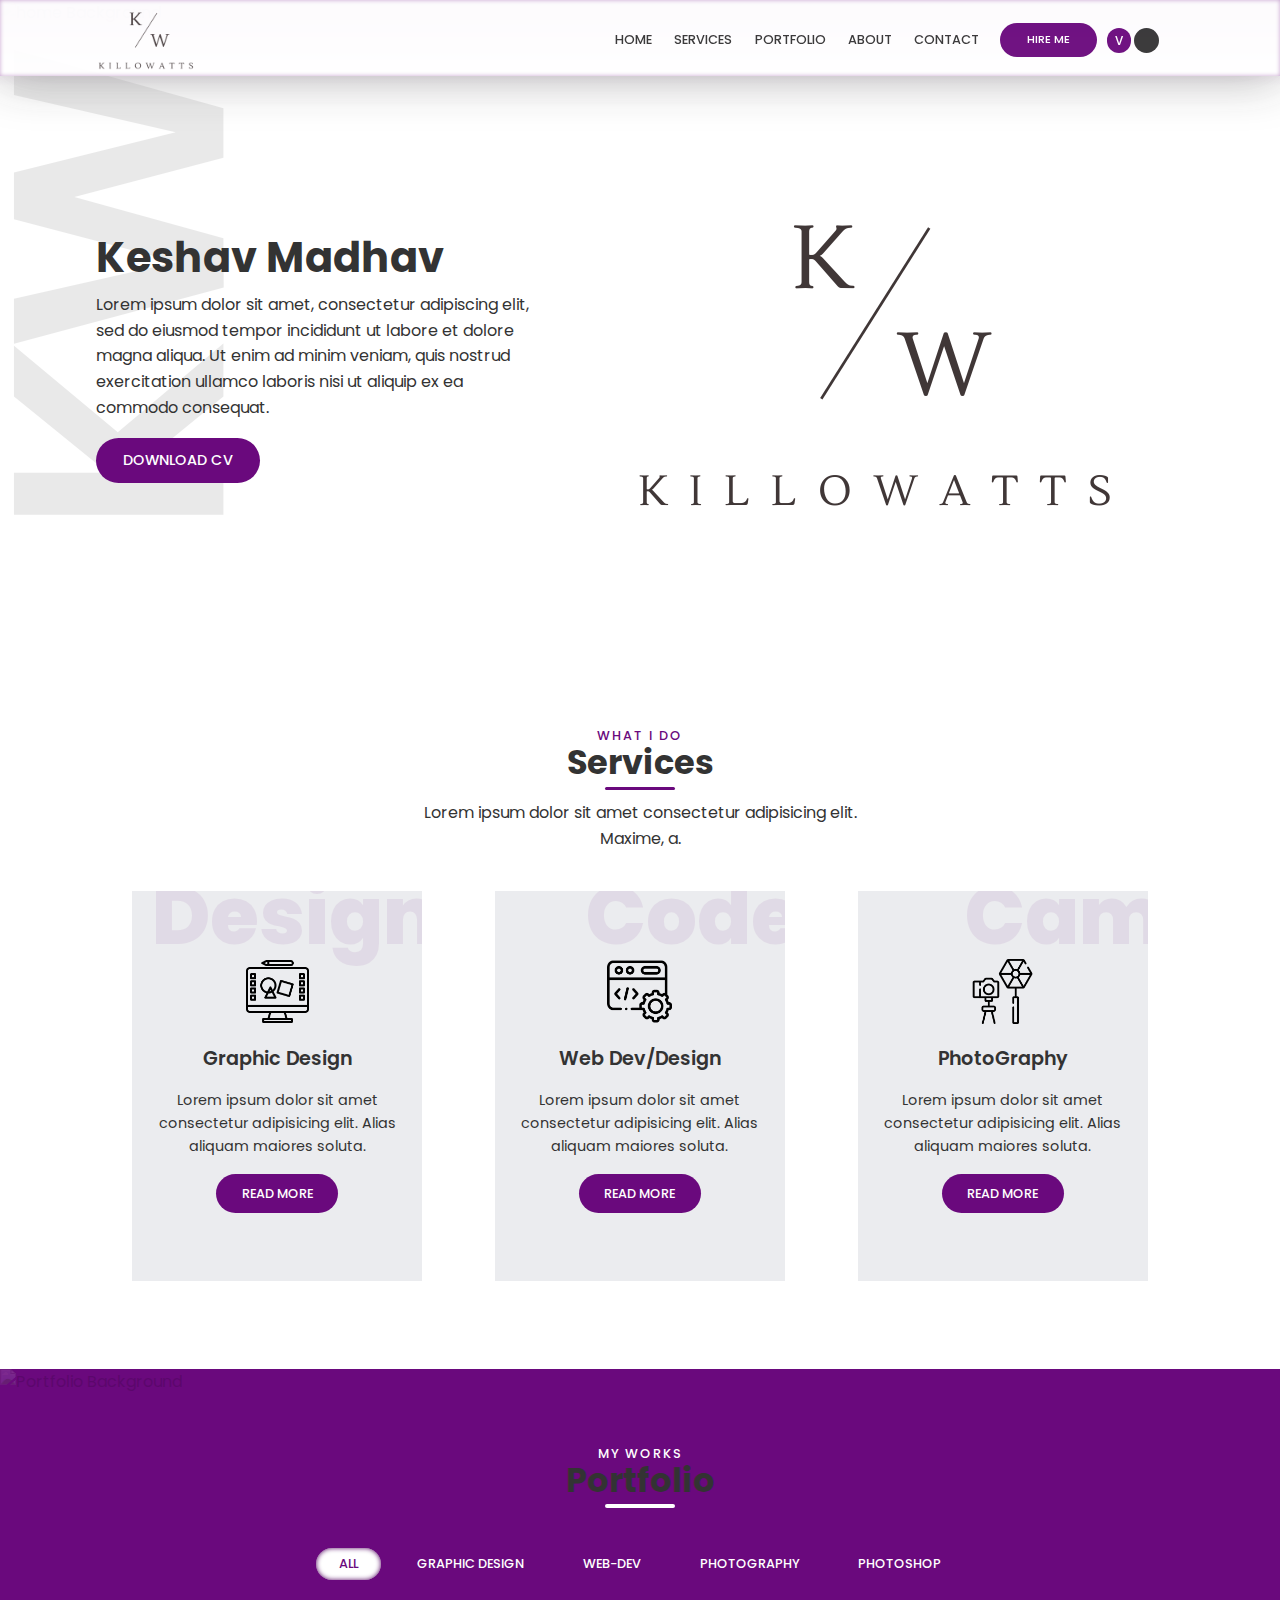
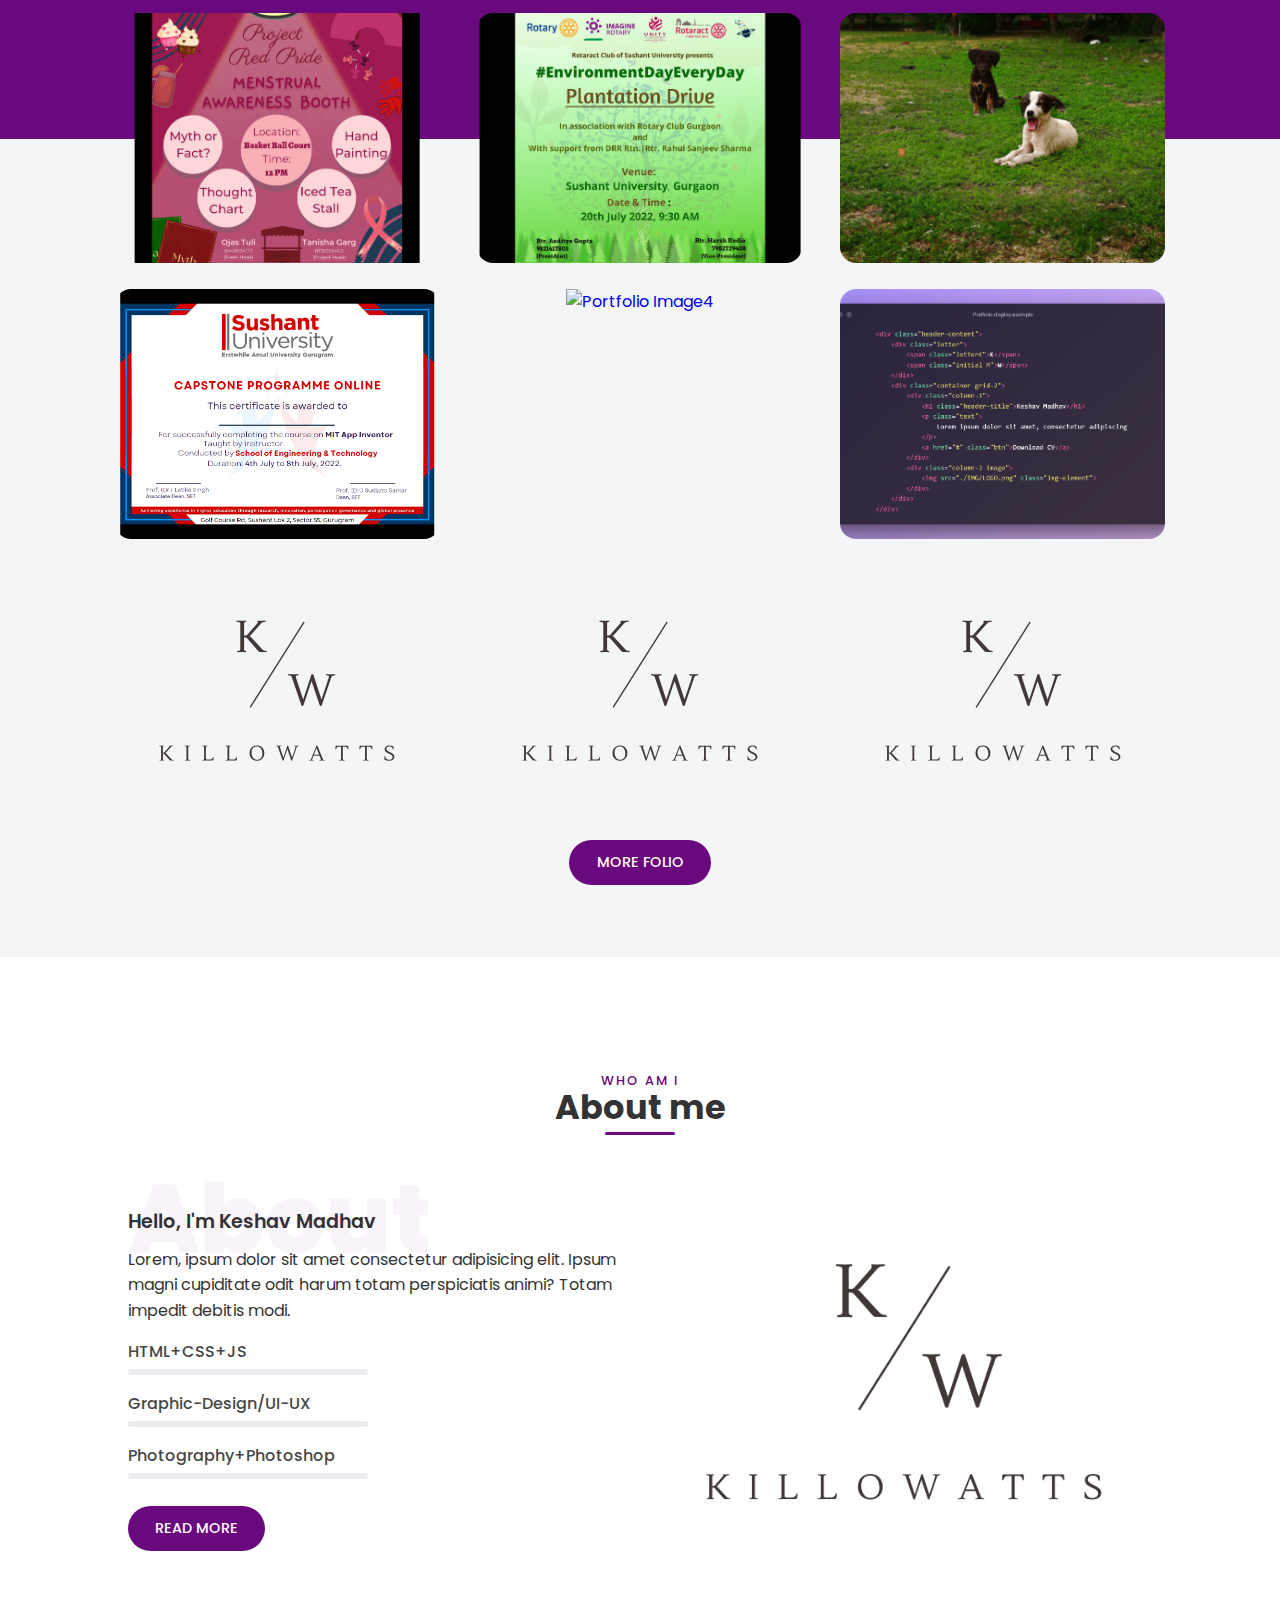
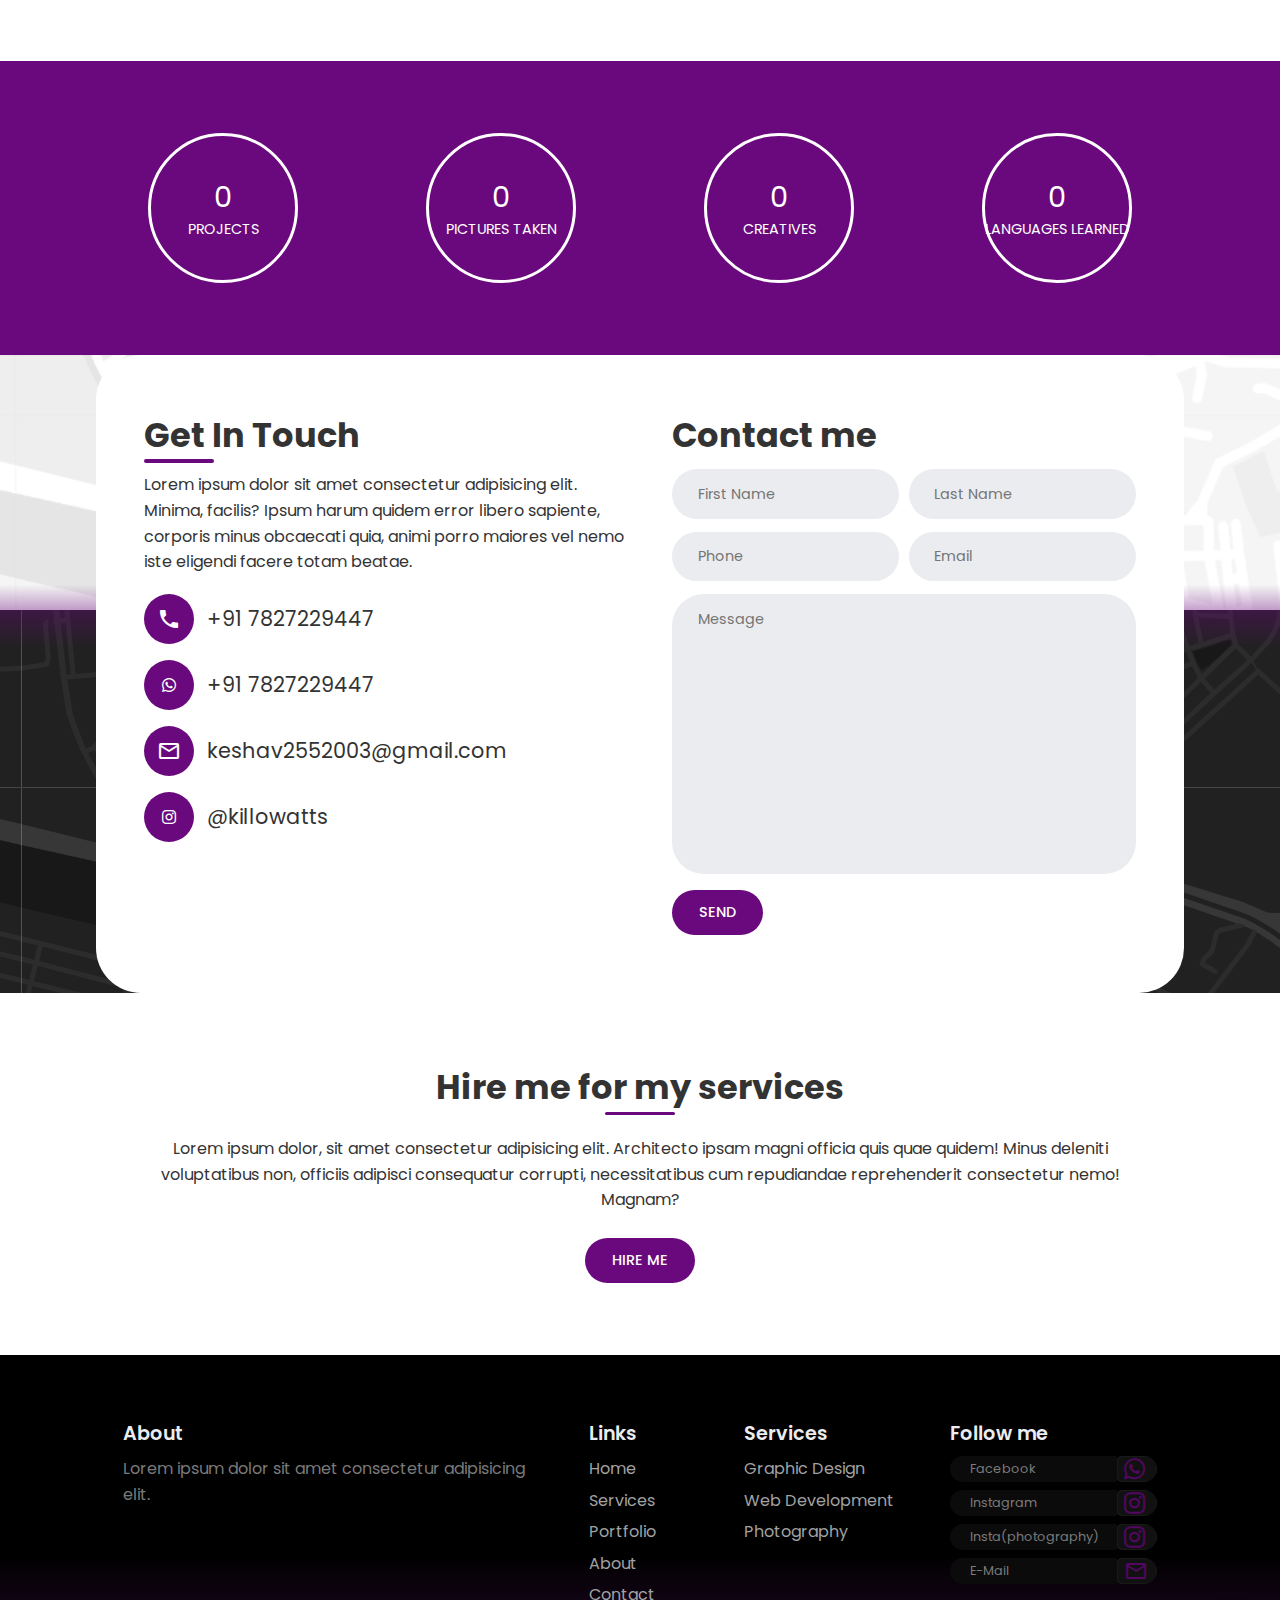
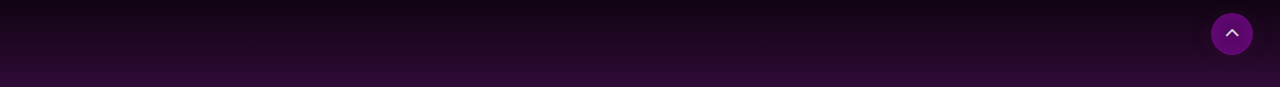
==== commit 31ac175d: "numbers changed" ====
--- a/index.html
+++ b/index.html
@@ -319,29 +319,29 @@
             <div class="container">
                 <div class="wrap">
                     <div class="record-circle">
-                        <h2 class="number" data-num="1500">0</h2>
-                        <h4 class="sub-title">Projects 1</h4>
+                        <h2 class="number" data-num="5">0</h2>
+                        <h4 class="sub-title">Projects</h4>
                     </div>
                 </div>
 
                 <div class="wrap">
                     <div class="record-circle">
-                        <h2 class="number" data-num="100">0</h2>
-                        <h4 class="sub-title">Projects 2</h4>
+                        <h2 class="number" data-num="182">0</h2>
+                        <h4 class="sub-title">Pictures Taken</h4>
                     </div>
                 </div>
 
                 <div class="wrap">
                     <div class="record-circle">
-                        <h2 class="number" data-num="100">0</h2>
-                        <h4 class="sub-title">Projects 3</h4>
+                        <h2 class="number" data-num="53">0</h2>
+                        <h4 class="sub-title">Creatives</h4>
                     </div>
                 </div>
 
                 <div class="wrap">
                     <div class="record-circle">
-                        <h2 class="number" data-num="100">0</h2>
-                        <h4 class="sub-title">Projects </h4>
+                        <h2 class="number" data-num="8">0</h2>
+                        <h4 class="sub-title">Languages Learned</h4>
                     </div>
                 </div>
             </div>
